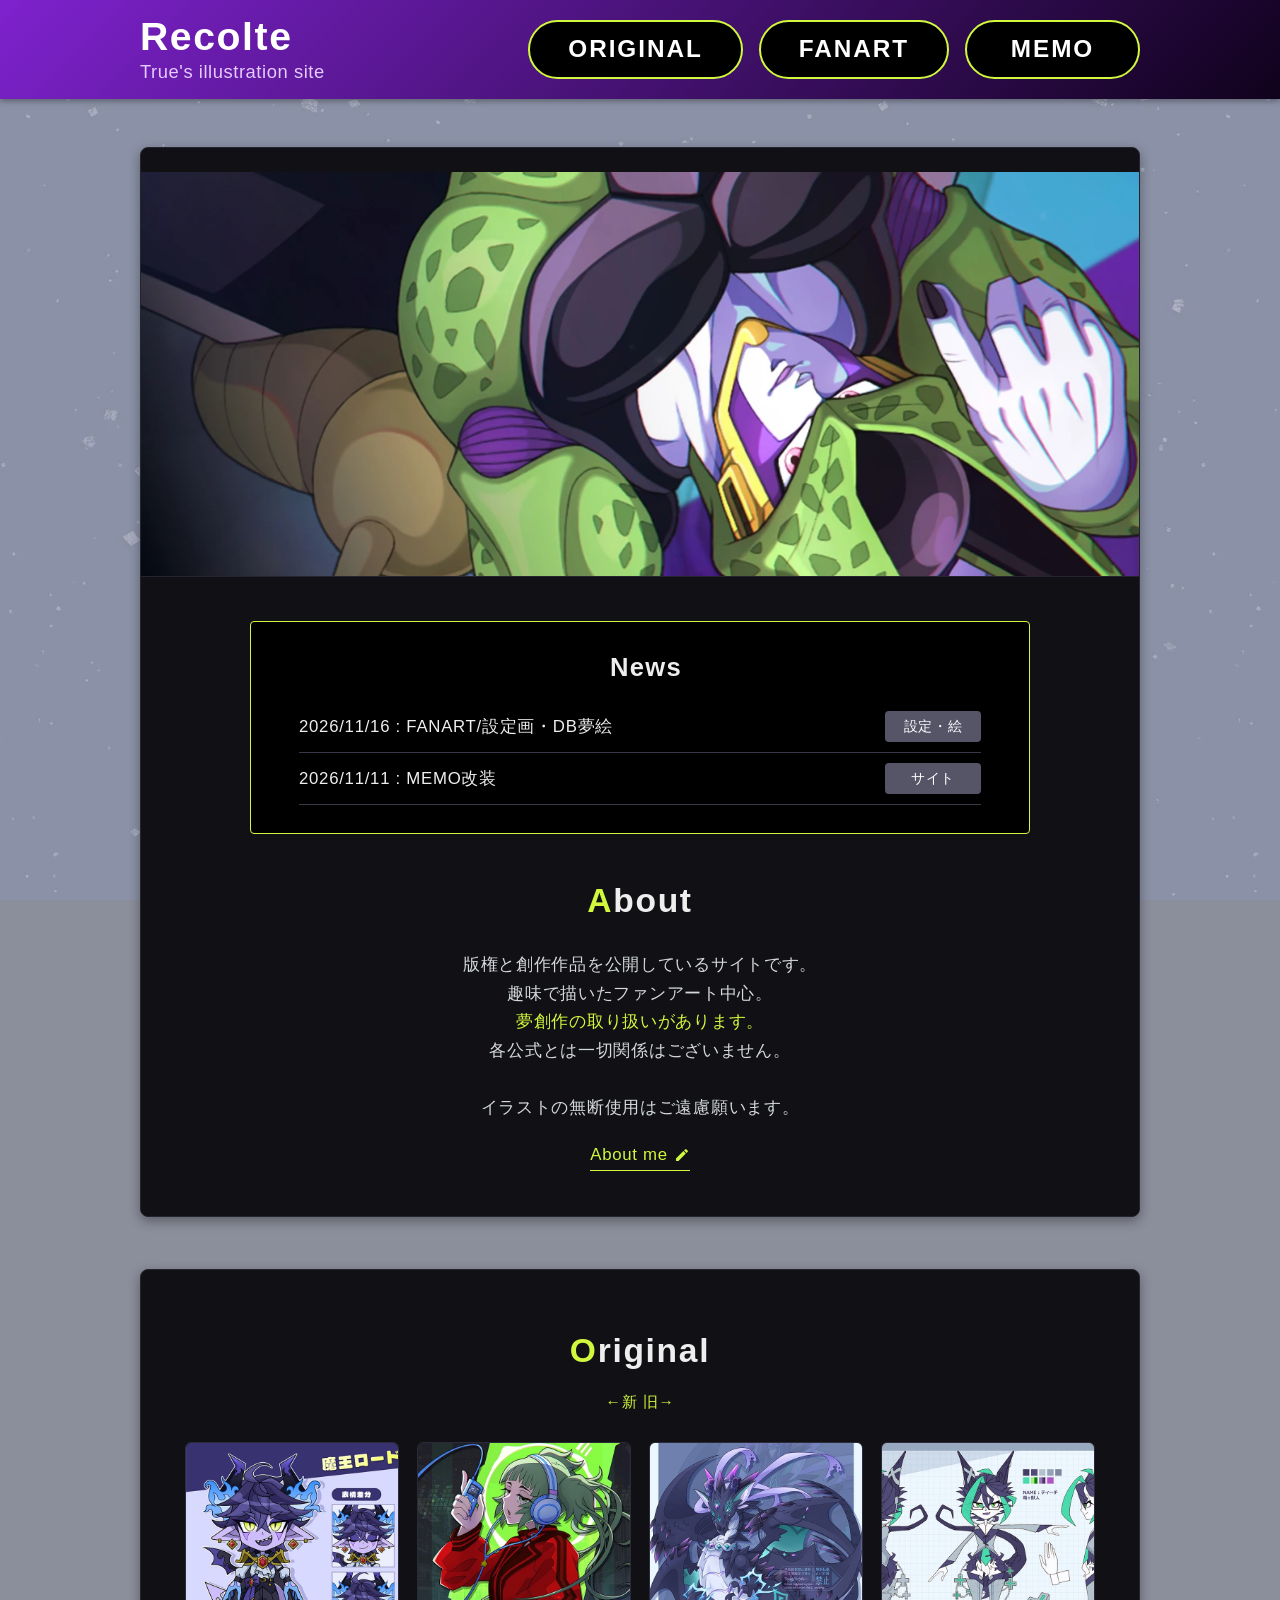
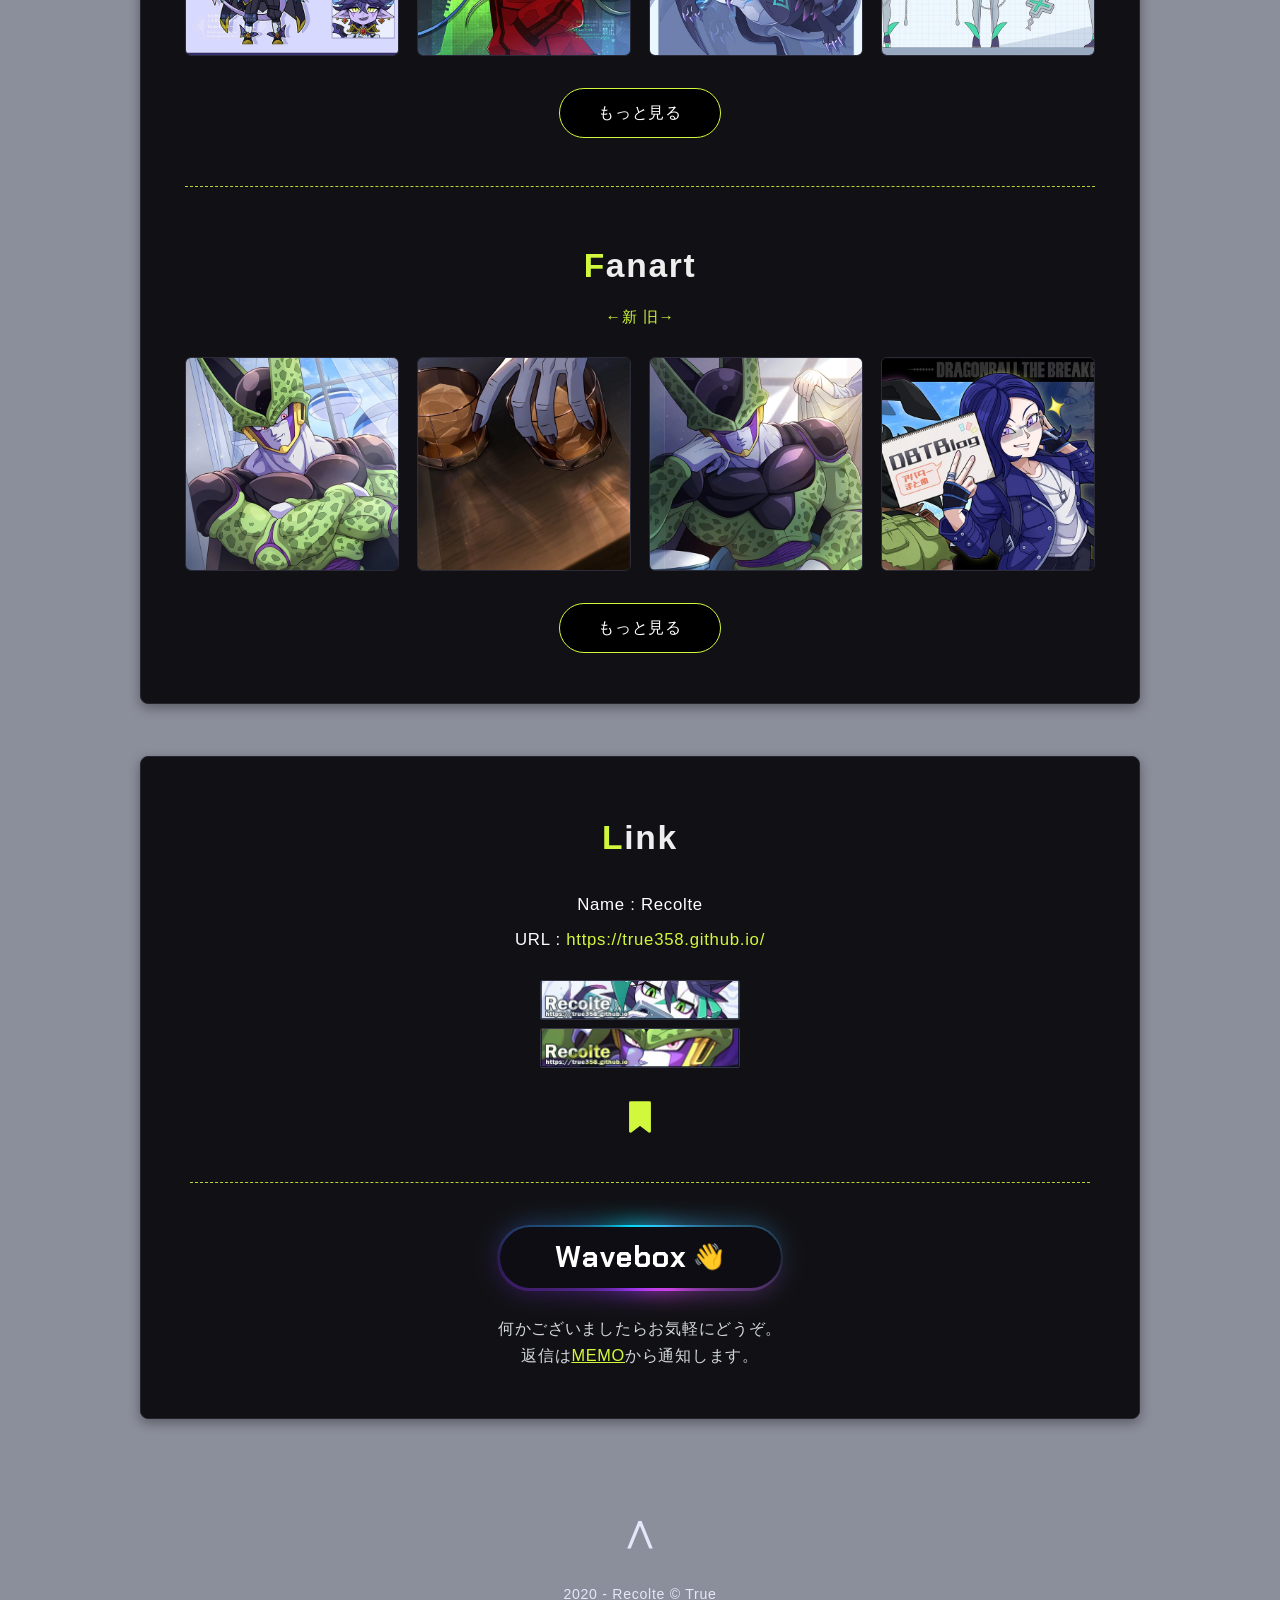
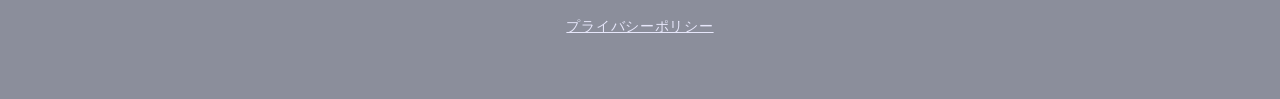
==== index.html @ 003b3b34 "いいね、Waveboxの変更" ====
<!DOCTYPE html>
<html lang="ja">
<head>
  <meta charset="UTF-8">
  <meta name="viewport" content="width=device-width, initial-scale=1.0">
  <title>Recolte - True's illustration site</title>

  <!-- 検索避け・クローラー完全遮断タグ -->
  <meta name="robots" content="noindex, nofollow, noarchive">
  <meta name="googlebot" content="noindex, nofollow, noarchive">

  <!-- ファビコン（アイコン）設定 -->
  <link rel="icon" href="images/favicon.png" type="image/png">
  <link rel="apple-touch-icon" href="images/apple-touch-icon.png">

  <!-- Waveboxボタン文字専用フォント（7文字分のみ超軽量読み込み） -->
  <link rel="preconnect" href="https://fonts.googleapis.com">
  <link rel="preconnect" href="https://fonts.gstatic.com" crossorigin>
  <link href="https://fonts.googleapis.com/css2?family=Chakra+Petch:wght@600;700&text=Wavebox&display=swap" rel="stylesheet">

  <!-- タップエフェクト用外部CSS -->
  <link rel="stylesheet" href="css/effect.css">

  <style>
    /* Waveboxボタンの縁の光がなめらかに巡るためのカスタムプロパティ */
    @property --wavebox-angle {
      syntax: "<angle>";
      initial-value: 135deg;
      inherits: false;
    }

    /* --- 基本設定 --- */
    :root {
      --board-width: 1040px;     /* 黒いボードの横幅 */
      --bg-board: #111115;       /* メインの黒いボード背景 */
      --border-color: #24242e;   /* 境界線の色 */
      --accent-green: #d2f83d;   /* 見出し・ボタンのアクセント黄緑 */
      --accent-cyan: #38bdf8;    /* アクセント水色 */
      --text-main: #eeeeee;
      --text-sub: #d4d9dc;       /* 灰色の文字色 */
      --badge-bg: #565568;       /* ギャラリーページの灰色ボタン（--btn-gray）と同色に統一 */
    }

    * {
      box-sizing: border-box;
      margin: 0;
      padding: 0;
    }

    /* なめらかなスクロール挙動 */
    html {
      scroll-behavior: smooth;
    }

    body {
      background-color: #8b8e9b;
      background-image: url('images/bg.webp'); /* 背景画像 */
      background-repeat: repeat;
      background-position: center top;
      background-attachment: fixed;
      color: var(--text-main);
      font-family: "Helvetica Neue", Arial, "Hiragino Kaku Gothic ProN", "BIZ UDPGothic", sans-serif;
      font-size: 18px;
      line-height: 1.85;
      letter-spacing: 0.04em;
    }

    a {
      color: inherit;
      text-decoration: none;
      transition: opacity 0.2s;
    }

    /* --- ヘッダー --- */
    header {
      padding: 0;
      position: sticky;
      top: 0;
      z-index: 100;
      box-shadow: 0 2px 6px rgba(0, 0, 0, 0.35);
    }

    .header-bar {
      background: linear-gradient(135deg, #7e22ce 0%, #10021c 100%);
      width: 100%;
      position: relative;
      z-index: 2;
    }

    .header-inner {
      max-width: var(--board-width);
      margin: 0 auto;
      padding: 16px 20px;
      display: flex;
      justify-content: space-between;
      align-items: center;
    }

    /* タイトルエリア */
    .title-group {
      display: flex;
      flex-direction: column;
      justify-content: center;
    }

    .site-title {
      font-size: 2.45rem;
      font-weight: 700;
      letter-spacing: 0.04em;
      line-height: 1.08;
    }

    .site-title a {
      color: #fff;
    }

    .site-subtitle {
      font-size: 1.15rem;
      color: #e5cbff;
      margin-top: 2px;
      line-height: 1.25;
      letter-spacing: 0.03em;
    }

    /* PCナビゲーション */
    .pc-nav {
      display: flex;
      gap: 16px;
    }

    .nav-btn {
      background: #000;
      color: #fff;
      font-size: 1.52rem;
      font-weight: 700;
      letter-spacing: 0.08em;
      padding: 5px 38px;
      min-width: 175px;
      text-align: center;
      border-radius: 9999px;
      border: 2.5px solid var(--accent-green);
      transition: all 0.25s ease;
      display: inline-block;
    }

    .nav-btn:hover {
      background: var(--accent-green);
      border-color: var(--accent-green);
      color: #fff !important;
      opacity: 1;
    }

    /* スマホ用メニューボタン（三本線のまま） */
    .menu-trigger {
      display: none;
      flex-direction: column;
      gap: 6px;
      background: none;
      border: none;
      cursor: pointer;
      padding: 4px;
    }

    .menu-trigger span {
      display: block;
      width: 28px;
      height: 2.5px;
      background-color: #ff4a5a;
    }

    /* スマホ用展開メニュー（上からぬるっとスライド展開） */
    .mobile-menu {
      position: absolute;
      top: 100%;
      left: 0;
      width: 100%;
      z-index: 1;
      display: grid;
      grid-template-rows: 0fr;
      background: #15151e;
      border-top: 1px solid transparent;
      border-bottom: 1px solid transparent;
      box-shadow: 0 10px 24px rgba(0, 0, 0, 0.45);
      opacity: 0;
      visibility: hidden;
      pointer-events: none;
      transition: grid-template-rows 0.36s cubic-bezier(0.22, 1, 0.36, 1),
                  opacity 0.26s ease,
                  visibility 0.36s ease,
                  border-color 0.26s ease;
    }

    .mobile-menu.active {
      grid-template-rows: 1fr;
      border-top-color: rgba(255, 255, 255, 0.08);
      border-bottom-color: var(--border-color);
      opacity: 1;
      visibility: visible;
      pointer-events: auto;
    }

    .mobile-menu-inner {
      overflow: hidden;
      min-height: 0;
    }

    .mobile-menu-links {
      display: flex;
      flex-direction: column;
      gap: 4px;
      padding: 14px 24px;
      max-height: calc(100vh - 80px);
      overflow-y: auto;
      transform: translateY(-12px);
      transition: transform 0.36s cubic-bezier(0.22, 1, 0.36, 1);
    }

    .mobile-menu.active .mobile-menu-links {
      transform: translateY(0);
    }

    .mobile-menu a {
      font-size: 1.05rem;
      font-weight: 700;
      padding: 12px 0;
      border-bottom: 1px solid #2a2a38;
      color: #ffffff;
      transition: color 0.2s;
    }

    .mobile-menu a:last-child {
      border-bottom: none;
    }

    .mobile-menu a:hover {
      color: var(--accent-green);
    }

    @media (min-width: 601px) {
      .mobile-menu {
        display: none;
      }
    }

    /* --- メインコンテナ --- */
    .main-wrapper {
      max-width: var(--board-width);
      margin: 48px auto 80px;
      padding: 0 20px;
      display: flex;
      flex-direction: column;
      gap: 52px;
    }

    .site-board {
      background: var(--bg-board);
      border: 1px solid var(--border-color);
      border-radius: 8px;
      box-shadow: 0 4px 12px rgba(0, 0, 0, 0.35);
      overflow: hidden;
      padding: 50px 44px;
    }

    /* hero画像の上にスペースを設ける */
    .site-board.hero-board {
      padding: 24px 0 0 0;
    }

    .hero-banner {
      width: 100%;
      background: #1a1a24;
      border-bottom: 1px solid var(--border-color);
    }

    .hero-banner img {
      width: 100%;
      height: auto;
      display: block;
    }

    .hero-board-content {
      padding: 44px 44px 32px;
      display: flex;
      flex-direction: column;
      gap: 36px;
    }

    /* アンカーリンク位置調整 */
    #about,
    #original,
    #fanart,
    #link {
      scroll-margin-top: 110px;
    }

    /* セクション見出し */
    .section-title {
      font-size: 2.1rem;
      font-weight: 700;
      text-align: center;
      margin-bottom: 18px;
      letter-spacing: 0.05em;
    }

    .section-title .accent {
      color: var(--accent-green);
    }

    .section-sub {
      text-align: center;
      font-size: 0.95rem;
      color: var(--accent-green);
      margin-top: -12px;
      margin-bottom: 26px;
      letter-spacing: 0.06em;
    }

    /* News枠 */
    .inner-box {
      max-width: 780px;
      width: 100%;
      margin: 0 auto;
      border: 1px solid var(--accent-green);
      border-radius: 4px;
      padding: 22px 36px 20px 48px;
      background: #000000;
    }

    .news-title {
      font-size: 1.6rem;
      margin-bottom: 10px;
      font-weight: 700;
      text-align: center;
      letter-spacing: 0.05em;
    }

    /* 2件分の高さで固定し、3件目以降をスクロールさせるエリア */
    .news-list {
      max-height: 112px;
      overflow-y: auto;
      padding-right: 12px;
      scrollbar-width: thin;
      scrollbar-color: #38384a transparent;
    }

    .news-list::-webkit-scrollbar {
      width: 5px;
    }
    .news-list::-webkit-scrollbar-track {
      background: transparent;
    }
    .news-list::-webkit-scrollbar-thumb {
      background: #38384a;
      border-radius: 9999px;
    }
    .news-list::-webkit-scrollbar-thumb:hover {
      background: var(--accent-green);
    }

    .news-item {
      display: flex;
      justify-content: space-between;
      align-items: center;
      font-size: 1.05rem;
      padding: 10px 0;
      border-bottom: 1px solid #38384a;
    }

    .news-item:last-child {
      border-bottom: none;
    }

    /* バッジの大きさを統一 */
    .news-badge {
      display: inline-block;
      min-width: 96px;
      font-size: 0.85rem;
      background: var(--badge-bg);
      color: #fff;
      padding: 3px 10px;
      border-radius: 4px;
      white-space: nowrap;
      text-align: center;
      flex-shrink: 0;
    }

    /* About本文 */
    .about-text {
      text-align: center;
      font-size: 1.08rem;
      color: var(--text-sub);
      line-height: 1.65;
    }

    .text-green {
      color: var(--accent-green);
    }

    .about-link {
      display: inline-flex;
      align-items: center;
      justify-content: center;
      margin-top: 18px;
      font-size: 1.05rem;
      color: var(--accent-green);
      border-bottom: 1px solid var(--accent-green);
      transition: opacity 0.2s ease;
    }

    .about-link:hover {
      opacity: 0.8;
    }

    /* About me 横のペンアイコン */
    .about-pen-icon {
      width: 0.95em;
      height: 0.95em;
      margin-left: 6px;
      display: inline-block;
      transition: transform 0.2s ease;
    }

    .about-link:hover .about-pen-icon {
      transform: rotate(-15deg);
    }

    /* --- ギャラリーグリッド ＆ ホバー演出 --- */
    .gallery-grid {
      display: grid;
      grid-template-columns: repeat(4, 1fr);
      gap: 18px;
      margin-bottom: 32px;
    }

    .gallery-item {
      position: relative;
      width: 100%;
      aspect-ratio: 1 / 1;
      border-radius: 6px;
      overflow: hidden;
      border: 1px solid #2a2a38;
      background: #1c1c26;
      display: block;
      cursor: pointer;
      transition: border-color 0.25s ease, box-shadow 0.25s ease, transform 0.25s ease;
    }

    /* ★ホバー時：拡散光を抑えたスッキリ上品な黄緑ネオン発光 */
    .gallery-item:hover {
      border-color: var(--accent-green);
      box-shadow: 0 0 4px rgba(210, 248, 61, 0.55),
                  0 0 10px rgba(210, 248, 61, 0.18);
      transform: translateY(-2px);
    }

    /* ピュア描画 */
    .gallery-item img {
      width: 100%;
      height: 100%;
      object-fit: cover;
      display: block;
    }

    .gallery-caption {
      position: absolute;
      top: 0;
      left: 0;
      width: 100%;
      height: 100%;
      background: rgba(0, 0, 0, 0.68);
      color: #ffffff;
      display: flex;
      align-items: center;
      justify-content: center;
      text-align: center;
      padding: 12px;
      font-size: 0.95rem;
      font-weight: 700;
      line-height: 1.45;
      letter-spacing: 0.03em;
      opacity: 0;
      transition: opacity 0.25s ease;
      word-break: break-word;
    }

    .gallery-item:hover .gallery-caption {
      opacity: 1;
    }

    .btn-more-wrapper {
      text-align: center;
    }

    .btn-more {
      display: inline-block;
      font-size: 1rem;
      padding: 9px 38px;
      border-radius: 9999px;
      background: #000;
      color: #fff;
      border: 1px solid var(--accent-green);
      transition: all 0.25s ease;
    }

    .btn-more:hover {
      background: var(--accent-green);
      border-color: var(--accent-green);
      color: #fff !important;
      opacity: 1;
    }

    /* 黄緑色の点線区切り（大） */
    .section-divider {
      border-top: 1.5px dashed var(--accent-green);
      margin: 48px 0;
      opacity: 0.85;
    }

    /* 黄緑色の点線区切り（Thanksと拍手BOXの間） */
    .sub-divider {
      border-top: 1.5px dashed var(--accent-green);
      margin: 36px auto;
      max-width: 900px;
      opacity: 0.85;
    }

    /* Link セクション */
    .link-info {
      text-align: center;
      font-size: 1.05rem;
      color: #ffffff;
      line-height: 2.1;
    }

    .link-url {
      color: var(--accent-green);
      word-break: break-all;
    }

    .link-banners {
      display: flex;
      flex-direction: column;
      align-items: center;
      gap: 8px;
      margin: 22px auto;
    }

    .link-banner-img {
      width: 200px;
      height: 40px;
      object-fit: cover;
      border-radius: 2px;
      display: block;
      border: 1px solid #333344;
      background: #1e1e28;
    }

    /* ブックマークプルダウン全体 */
    .thanks-dropdown {
      margin-top: 18px;
      display: flex;
      flex-direction: column;
      align-items: center;
    }

    /* しおりアイコン単体ボタン（大きめサイズ＆タップ領域54x54） */
    .thanks-toggle-btn {
      display: inline-flex;
      align-items: center;
      justify-content: center;
      width: 54px;
      height: 54px;
      padding: 0;
      border: none;
      background: transparent;
      color: var(--accent-green);
      cursor: pointer;
      transition: filter 0.2s ease;
    }

    .thanks-toggle-btn:hover,
    .thanks-toggle-btn[aria-expanded="true"] {
      filter: drop-shadow(0 0 6px rgba(210, 248, 61, 0.55));
    }

    .thanks-bookmark-icon {
      width: 38px;
      height: 38px;
      display: block;
    }

    /* 常時べた塗り（オンマウス・展開時はサイズそのまま＆ネオン発光） */
    .thanks-bookmark-icon path {
      fill: currentColor;
      stroke: currentColor;
      stroke-width: 1.8;
      stroke-linejoin: round;
      transition: fill 0.25s ease, opacity 0.25s ease;
    }

    /* バナー展開エリア（枠はサイト統一の灰色） */
    .thanks-menu {
      width: 100%;
      max-width: 460px;
      max-height: 0;
      overflow: hidden;
      opacity: 0;
      margin-top: 0;
      background: #181822;
      border: 1px solid transparent;
      border-radius: 6px;
      transition: max-height 0.3s ease, opacity 0.25s ease, margin-top 0.25s ease, border-color 0.25s ease;
    }

    .thanks-menu.open {
      max-height: 800px; /* バナーがもっと増えたら数値を広げればOK */
      opacity: 1;
      margin-top: 10px;
      border-color: var(--badge-bg);
    }

    /* プルダウン内の見出し（★Thanks! / 同盟） */
    .thanks-title {
      padding: 12px 12px 4px;
      font-size: 1rem;
      font-weight: 700;
      color: #ffffff;
      line-height: 1.4;
    }

    /* プルダウン内のセクション区切り線 */
    .thanks-inner-divider {
      border-top: 1px dashed rgba(86, 85, 104, 0.75);
      margin: 4px 20px 0;
    }

    /* バナーを並べるエリア（サイズ違いのバナーが混ざっても綺麗に折り返し） */
    .thanks-banner-list {
      display: flex;
      flex-wrap: wrap;
      justify-content: center;
      align-items: center;
      gap: 8px;
      padding: 8px 12px 16px;
    }

    .thanks-banner-list a {
      display: inline-flex;
      align-items: center;
      justify-content: center;
      line-height: 1;
      transition: transform 0.2s ease, opacity 0.2s ease;
    }

    .thanks-banner-list a:hover {
      transform: translateY(-2px);
      opacity: 0.85;
    }

    .thanks-banner-list img {
      display: block;
      max-width: 100%;
      height: auto;
      border-radius: 2px;
    }

    /* バナーなしのテキストリンクを混ぜたいとき用 */
    .thanks-text-link {
      padding: 6px 12px;
      font-size: 0.9rem;
      color: var(--accent-green);
      border: 1px solid var(--badge-bg);
      border-radius: 4px;
      background: rgba(255, 255, 255, 0.03);
    }

    /* --- Waveboxネオンボタンエリア --- */
    .wavebox-area {
      text-align: center;
      padding-top: 6px;
    }

    .wavebox-btn {
      position: relative;
      display: inline-flex;
      align-items: center;
      justify-content: center;
      min-width: 286px;
      height: 66px;
      padding: 2.5px;
      border-radius: 9999px;
      background: conic-gradient(
        from var(--wavebox-angle),
        #d946ef 0deg,
        #9333ea 65deg,
        #2b1a4d 135deg,
        #00e5ff 205deg,
        #38bdf8 265deg,
        #1e293b 315deg,
        #d946ef 360deg
      );
      cursor: pointer;
      text-decoration: none;
      isolation: isolate;
      transition: transform 0.25s ease;
      animation: waveboxBorderSpin 5.5s linear infinite;
    }

    /* 縁の外側へふわっと広がるネオン発光 */
    .wavebox-btn::before {
      content: "";
      position: absolute;
      inset: -2px;
      border-radius: inherit;
      background: inherit;
      filter: blur(11px);
      opacity: 0.72;
      z-index: -1;
      transition: opacity 0.25s ease, filter 0.25s ease;
    }

    .wavebox-btn:hover {
      transform: translateY(-2px);
      opacity: 1;
    }

    .wavebox-btn:hover::before {
      opacity: 0.98;
      filter: blur(14px);
    }

    /* ボタン内側の黒い面 */
    .wavebox-btn-inner {
      width: 100%;
      height: 100%;
      padding: 0 36px;
      border-radius: 9999px;
      background: #0d0d13;
      display: inline-flex;
      align-items: center;
      justify-content: center;
      gap: 6px;
      transition: background-color 0.25s ease;
    }

    .wavebox-btn:hover .wavebox-btn-inner {
      background: #13131d;
    }

    .wavebox-btn-text {
      font-family: "Chakra Petch", "Helvetica Neue", Arial, sans-serif;
      font-size: 1.85rem;
      font-weight: 700;
      letter-spacing: 0.04em;
      color: #ffffff;
      line-height: 1;
    }

    .wavebox-btn-hand {
      font-size: 1.55rem;
      line-height: 1;
      display: inline-block;
      transform-origin: 70% 75%;
    }

    .wavebox-btn:hover .wavebox-btn-hand {
      animation: waveboxHandWave 0.65s ease-in-out;
    }

    @keyframes waveboxBorderSpin {
      0% {
        --wavebox-angle: 135deg;
      }
      100% {
        --wavebox-angle: 495deg;
      }
    }

    @keyframes waveboxHandWave {
      0%, 100% { transform: rotate(0deg); }
      25% { transform: rotate(16deg); }
      55% { transform: rotate(-10deg); }
      80% { transform: rotate(10deg); }
    }

    .wavebox-desc {
      margin-top: 24px;
      font-size: 1.02rem;
      color: var(--text-sub);
      line-height: 1.65;
    }

    .memo-link {
      color: var(--accent-green);
      text-decoration: underline;
      transition: opacity 0.2s ease;
    }

    .memo-link:hover {
      opacity: 0.8;
    }

    /* フッター */
    footer {
      text-align: center;
      padding: 10px 0 60px;
      font-size: 0.88rem;
      color: #e6e6fa;
    }

    footer a {
      color: #e6e6fa;
    }

    .back-to-top {
      display: inline-block;
      font-size: 3rem;
      line-height: 1;
      color: #e6e6fa;
      margin-bottom: 24px;
      cursor: pointer;
      transition: opacity 0.2s, transform 0.2s;
    }

    .back-to-top:hover {
      opacity: 0.75;
      transform: translateY(-4px);
    }

    /* ライトボックス（画像拡大モーダル枠） */
    .lightbox-modal {
      position: fixed;
      top: 0;
      left: 0;
      width: 100%;
      height: 100%;
      background: rgba(12, 12, 16, 0.94);
      z-index: 1000;
      display: none;
      align-items: center;
      justify-content: center;
      backdrop-filter: blur(5px);
      opacity: 0;
      transition: opacity 0.25s ease;
      touch-action: pan-y;
      user-select: none;
    }

    .lightbox-modal.active {
      display: flex;
      opacity: 1;
    }

    .lightbox-content {
      position: relative;
      max-width: 90vw;
      max-height: 85vh;
      display: flex;
      align-items: center;
      justify-content: center;
      pointer-events: none;
    }

    .lightbox-content img {
      max-width: 90vw;
      max-height: 85vh;
      object-fit: contain;
      border-radius: 4px;
      box-shadow: 0 16px 50px rgba(0, 0, 0, 0.85);
      user-select: none;
      pointer-events: auto;
    }

    .lightbox-close {
      position: absolute;
      top: 24px;
      right: 28px;
      background: none;
      border: none;
      color: #ffffff;
      font-size: 2.6rem;
      line-height: 1;
      cursor: pointer;
      padding: 8px;
      z-index: 1010;
      transition: opacity 0.2s, transform 0.2s;
    }

    .lightbox-close:hover {
      opacity: 0.75;
      transform: scale(1.1);
    }

    .lightbox-nav-btn {
      position: absolute;
      top: 50%;
      transform: translateY(-50%);
      background: none;
      border: none;
      color: rgba(255, 255, 255, 0.8);
      font-size: 3rem;
      line-height: 1;
      cursor: pointer;
      padding: 16px;
      z-index: 1010;
      transition: all 0.2s;
      user-select: none;
    }

    .lightbox-nav-btn:hover {
      color: #9494a6;
      transform: translateY(-50%) scale(1.15);
    }

    .lightbox-prev {
      left: 16px;
    }

    .lightbox-next {
      right: 16px;
    }

    /* スマホ表示 */
    @media (max-width: 600px) {
      body {
        font-size: 16px;
      }
      .header-inner {
        padding: 14px 16px;
      }
      .site-title {
        font-size: 1.85rem;
        line-height: 1.05;
      }
      .site-subtitle {
        font-size: 0.92rem;
        margin-top: 1px;
      }
      .main-wrapper {
        margin: 16px auto 40px;
        gap: 24px;
        padding: 0 10px;
      }

      .site-board {
        padding: 24px 16px 44px 16px;
      }
      .site-board.hero-board {
        padding: 16px 0 0 0;
      }

      .hero-board-content {
        padding: 20px 16px 30px 16px;
        gap: 24px;
      }
      .section-title {
        font-size: 1.6rem;
      }
      .about-text, .link-info, .wavebox-desc {
        font-size: 0.95rem;
        line-height: 1.6;
      }
      .pc-nav {
        display: none;
      }
      .menu-trigger {
        display: flex;
      }
      .gallery-grid {
        grid-template-columns: repeat(2, 1fr);
        gap: 8px;
      }
      .gallery-caption {
        font-size: 0.82rem;
        padding: 8px;
      }
      .inner-box {
        max-width: 100%;
        padding: 16px 12px 14px 16px;
      }

      .news-title {
        font-size: 1.35rem;
        margin-bottom: 6px;
      }

      .news-list {
        max-height: 130px;
        padding-right: 6px;
      }

      .news-item {
        flex-direction: column;
        align-items: center;
        text-align: center;
        gap: 4px;
        padding: 7px 0;
        font-size: 0.92rem;
        line-height: 1.45;
      }

      .news-badge {
        min-width: 88px;
        font-size: 0.85rem;
        padding: 2px 8px;
      }

      .wavebox-btn {
        min-width: 236px;
        height: 56px;
      }

      .wavebox-btn-inner {
        padding: 0 28px;
      }

      .wavebox-btn-text {
        font-size: 1.52rem;
      }

      .wavebox-btn-hand {
        font-size: 1.32rem;
      }

      .wavebox-desc {
        margin-top: 20px;
      }

      .back-to-top {
        font-size: 2.5rem;
        margin-bottom: 20px;
      }

      .sub-divider {
        margin: 28px 0;
      }
      .lightbox-close {
        top: 16px;
        right: 18px;
        font-size: 2.2rem;
      }

      .lightbox-nav-btn {
        display: none !important;
      }
    }
  </style>
</head>
<body>

  <!-- ヘッダー -->
  <header id="siteHeader">
    <div class="header-bar">
      <div class="header-inner">
        <div class="title-group">
          <div class="site-title"><a href="#">Recolte</a></div>
          <div class="site-subtitle">True's illustration site</div>
        </div>
        
        <!-- PCナビ -->
        <nav class="pc-nav">
          <a href="#original" class="nav-btn">ORIGINAL</a>
          <a href="#fanart" class="nav-btn">FANART</a>
          <a href="memo.html" class="nav-btn">MEMO</a>
        </nav>

        <!-- スマホ用メニューボタン -->
        <button class="menu-trigger" id="menuToggle" aria-label="Menu" aria-expanded="false" aria-controls="mobileMenu">
          <span></span>
          <span></span>
          <span></span>
        </button>
      </div>
    </div>

    <!-- スマホ用展開メニュー -->
    <nav class="mobile-menu" id="mobileMenu" aria-hidden="true">
      <div class="mobile-menu-inner">
        <div class="mobile-menu-links">
          <a href="#about">ABOUT</a>
          <a href="#original">ORIGINAL</a>
          <a href="#fanart">FANART</a>
          <a href="memo.html">MEMO</a>
          <a href="#link">LINK</a>
        </div>
      </div>
    </nav>
  </header>

  <!-- メインコンテンツ -->
  <div class="main-wrapper">

    <!-- 【第1ボード】：メインビジュアル ＋ News ＋ About -->
    <article class="site-board hero-board">
      <div class="hero-banner">
        <img src="images/hero.webp" alt="Recolte Main Visual" onerror="this.src='https://placehold.co/1200x500/181820/a3e635?text=Put+hero.webp+in+images+folder'">
      </div>

      <div class="hero-board-content">
        <!-- News枠 -->
        <section class="inner-box">
          <div class="news-title">News</div>
          <div class="news-list">
            <!-- 1. 最新告知：設定画・DB夢絵追加 -->
            <div class="news-item">
              <span>2026/11/16 : FANART/設定画・DB夢絵</span>
              <span class="news-badge">設定・絵</span>
            </div>
            <!-- 2. 過去履歴1 -->
            <div class="news-item">
              <span>2026/11/11 : MEMO改装</span>
              <span class="news-badge">サイト</span>
            </div>
            <!-- 3. 過去履歴2 -->
            <div class="news-item">
              <span>2026/11/08 : お引越し&amp;リニューアル</span>
              <span class="news-badge">サイト</span>
            </div>
            <!-- 4. 過去履歴3 -->
            <div class="news-item">
              <span>2026/09/10 : FANART/設定画・DB夢絵</span>
              <span class="news-badge">設定・絵</span>
            </div>
            <!-- 5. 過去履歴4 -->
            <div class="news-item">
              <span>2026/08/26 : FANART/ドラゴンボール</span>
              <span class="news-badge">イラスト</span>
            </div>
          </div>
        </section>

        <!-- About -->
        <section id="about" style="padding-bottom: 12px;">
          <h2 class="section-title"><span class="accent">A</span>bout</h2>
          <p class="about-text">
            版権と創作作品を公開しているサイトです。<br>
            趣味で描いたファンアート中心。<br>
            <span class="text-green">夢創作の取り扱いがあります。</span><br>
            各公式とは一切関係はございません。<br><br>
            イラストの無断使用はご遠慮願います。
          </p>
          <div style="text-align: center;">
            <a href="about.html" class="about-link">About me <svg class="about-pen-icon" viewBox="0 0 24 24" fill="currentColor"><path d="M3 17.25V21h3.75L17.81 9.94l-3.75-3.75L3 17.25zM20.71 7.04c.39-.39.39-1.02 0-1.41l-2.34-2.34a.9959.9959 0 0 0-1.41 0l-1.83 1.83 3.75 3.75 1.83-1.83z"/></svg></a>
          </div>
        </section>
      </div>
    </article>

    <!-- 【第2ボード】：Original ＋ Fanart -->
    <article class="site-board">
      <!-- Original -->
      <section id="original">
        <h2 class="section-title"><span class="accent">O</span>riginal</h2>
        <div class="section-sub">←新 旧→</div>
        <div class="gallery-grid">
          
          <div class="gallery-item" data-group="original" data-full="images/ori01.webp">
            <img src="images/ori01_thumb.webp" alt="ご依頼/魔王ロード・ゼノン" loading="lazy" decoding="async" onerror="this.src='https://placehold.co/600x600/1c1c26/ffffff?text=Original+01'">
            <div class="gallery-caption">ご依頼/<br>魔王ロード・ゼノン</div>
          </div>

          <div class="gallery-item" data-group="original" data-full="images/ori02.webp">
            <img src="images/ori02_thumb.webp" alt="ご依頼/音階ぽよよ" loading="lazy" decoding="async" onerror="this.src='https://placehold.co/600x600/1c1c26/ffffff?text=Original+02'">
            <div class="gallery-caption">ご依頼/<br>音階ぽよよ</div>
          </div>

          <div class="gallery-item" data-group="original" data-full="images/ori03.webp">
            <img src="images/ori03_thumb.webp" alt="ご依頼/もくずドラゴン(覚醒)" loading="lazy" decoding="async" onerror="this.src='https://placehold.co/600x600/1c1c26/ffffff?text=Original+03'">
            <div class="gallery-caption">ご依頼/<br>もくずドラゴン(覚醒)</div>
          </div>

          <div class="gallery-item" data-group="original" data-full="images/ori04.webp">
            <img src="images/ori04_thumb.webp" alt="キャラデザ/ティーチ" loading="lazy" decoding="async" onerror="this.src='https://placehold.co/600x600/1c1c26/ffffff?text=Original+04'">
            <div class="gallery-caption">キャラデザ/<br>ティーチ</div>
          </div>

        </div>
        <div class="btn-more-wrapper">
          <a href="original.html" class="btn-more">もっと見る</a>
        </div>
      </section>

      <div class="section-divider"></div>

      <!-- Fanart -->
      <section id="fanart">
        <h2 class="section-title"><span class="accent">F</span>anart</h2>
        <div class="section-sub">←新 旧→</div>
        <div class="gallery-grid">

          <div class="gallery-item" data-group="fanart" data-full="images/fan01.webp">
            <img src="images/fan01_thumb.webp" alt="DB夢/だから噂は収まらない" loading="lazy" decoding="async" onerror="this.src='https://placehold.co/600x600/1c1c26/ffffff?text=Fanart+01'">
            <div class="gallery-caption">DB夢/だから噂は<br>収まらない</div>
          </div>

          <div class="gallery-item" data-group="fanart" data-full="images/fan02.webp">
            <img src="images/fan02_thumb.webp" alt="DB夢/お酒を言い訳にできない" loading="lazy" decoding="async" onerror="this.src='https://placehold.co/600x600/1c1c26/ffffff?text=Fanart+02'">
            <div class="gallery-caption">DB夢/お酒を言い訳に<br>できない</div>
          </div>

          <div class="gallery-item" data-group="fanart" data-full="images/fan03.webp">
            <img src="images/fan03_thumb.webp" alt="DB夢/果てなき刻(とき)のその先で" loading="lazy" decoding="async" onerror="this.src='https://placehold.co/600x600/1c1c26/ffffff?text=Fanart+03'">
            <div class="gallery-caption">DB夢/果てなき刻(とき)の<br>その先で</div>
          </div>

          <div class="gallery-item" data-group="fanart" data-full="images/fan04.webp">
            <img src="images/fan04_thumb.webp" alt="ドラゴンボール/DBTBlog" loading="lazy" decoding="async" onerror="this.src='https://placehold.co/600x600/1c1c26/ffffff?text=Fanart+04'">
            <div class="gallery-caption">ドラゴンボール/<br>DBTBlog</div>
          </div>

        </div>
        <div class="btn-more-wrapper">
          <a href="fanart.html" class="btn-more">もっと見る</a>
        </div>
      </section>
    </article>

    <!-- 【第3ボード】：Link ＋ Wavebox -->
    <article class="site-board">
      <section id="link">
        <h2 class="section-title"><span class="accent">L</span>ink</h2>
        <div class="link-info">
          <span>Name : Recolte</span><br>
          <span>URL : </span><span class="link-url">https://true358.github.io/</span>
          
          <div class="link-banners">
            <img src="images/banner1.webp" alt="Recolte Banner 1" class="link-banner-img" loading="lazy" decoding="async" onerror="this.src='https://placehold.co/200x40/1a1a24/d2f83d?text=Banner+Lie'">
            <img src="images/banner2.webp" alt="Recolte Banner 2" class="link-banner-img" loading="lazy" decoding="async" onerror="this.src='https://placehold.co/200x40/1a1a24/d2f83d?text=Banner+Cell'">
          </div>

          <div class="thanks-dropdown">
            <button type="button" class="thanks-toggle-btn" id="thanksToggle" aria-expanded="false" aria-controls="thanksMenu" aria-label="お世話になっているサイト様を開く">
              <svg class="thanks-bookmark-icon" viewBox="0 0 24 24" aria-hidden="true">
                <path d="M6 3h12v18l-6-4.5L6 21V3z"/>
              </svg>
            </button>

            <div class="thanks-menu" id="thanksMenu">
              <!-- サーチサイト -->
              <div class="thanks-title">★Thanks!</div>
              <div class="thanks-banner-list">
                <!-- バナーリンク（200x40 / 88x31 / 正方形などサイズ混在OK） -->
                <!-- ※各サーチ様の規約に合わせて画像パス or 提供URLへ差し替えてください -->
                <a href="https://compslink.jp/" target="_blank" rel="noopener noreferrer">
                  <img src="images/link/compass.webp" alt="コンパスリンク" loading="lazy" decoding="async" onerror="this.src='https://placehold.co/200x40/242432/d2f83d?text=COMPASS+LINK'">
                </a>
                <a href="https://yoakemae.blue/c2/" target="_blank" rel="noopener noreferrer">
                  <img src="images/link/yoakemae.webp" alt="夜明けまえ" loading="lazy" decoding="async" onerror="this.src='https://placehold.co/200x40/242432/d2f83d?text=YOAKEMAE'">
                </a>
                <a href="https://tters.jp/v1/s" target="_blank" rel="noopener noreferrer">
                  <img src="images/link/sousaku.webp" alt="創作サーチ" loading="lazy" decoding="async" onerror="this.src='https://placehold.co/200x40/242432/d2f83d?text=SOUSAKU+SEARCH'">
                </a>
                <a href="https://s.10prs.com/" target="_blank" rel="noopener noreferrer">
                  <img src="images/link/hakosachi.webp" alt="ハコサチ" loading="lazy" decoding="async" onerror="this.src='https://placehold.co/200x40/242432/d2f83d?text=HAKOSACHI'">
                </a>
              </div>

              <!-- 同盟 -->
              <div class="thanks-inner-divider"></div>
              <div class="thanks-title">同盟</div>
              <div class="thanks-banner-list">
                <!-- ★同盟バナー：リンク先URLと画像パス（images/link/〜）を差し替えてお使いください -->
                <a href="https://flanetcomics.net/union/site_enjoy/" target="_blank" rel="noopener noreferrer">
                  <img src="images/link/domei01.gif" alt="同盟01" loading="lazy" decoding="async" onerror="this.src='https://placehold.co/88x31/242432/d2f83d?text=Domei+01'">
                </a>
                <a href="https://gedounohakarai.lsv.jp/doumei/sitecustom-omoroi" target="_blank" rel="noopener noreferrer">
                  <img src="images/link/domei02.webp" alt="同盟02" loading="lazy" decoding="async" onerror="this.src='https://placehold.co/88x31/242432/d2f83d?text=Domei+02'">
                </a>
                <a href="https://flanetcomics.net/union/jingai/" target="_blank" rel="noopener noreferrer">
                  <img src="images/link/domei03.gif" alt="同盟03" loading="lazy" decoding="async" onerror="this.src='https://placehold.co/88x31/242432/d2f83d?text=Domei+03'">
                </a>
                <a href="https://3-u.net/union/gradation/" target="_blank" rel="noopener noreferrer">
                  <img src="images/link/domei04.webp" alt="同盟04" loading="lazy" decoding="async" onerror="this.src='https://placehold.co/88x31/242432/d2f83d?text=Domei+04'">
                </a>
                <a href="https://litlveligr.lsv.jp/doumei/ikuge-doumei/index.html" target="_blank" rel="noopener noreferrer">
                  <img src="images/link/domei05.gif" alt="同盟05" loading="lazy" decoding="async" onerror="this.src='https://placehold.co/88x31/242432/d2f83d?text=Domei+05'">
                </a>
              </div>
            </div>
          </div>

          <div class="sub-divider"></div>

          <div class="wavebox-area">
            <a href="https://wavebox.me/wave/74tt03km0qr47hlc/" target="_blank" rel="noopener noreferrer" class="wavebox-btn" aria-label="Wavebox 拍手/絵文字BOX">
              <span class="wavebox-btn-inner">
                <span class="wavebox-btn-text">Wavebox</span>
                <span class="wavebox-btn-hand" aria-hidden="true">👋</span>
              </span>
            </a>
            <p class="wavebox-desc">
              何かございましたらお気軽にどうぞ。<br>
              返信は<a href="memo.html?tag=お返事" class="memo-link">MEMO</a>から通知します。
            </p>
          </div>
        </div>
      </section>
    </article>

  </div>

  <!-- フッター -->
  <footer>
    <div class="back-to-top" onclick="window.scrollTo({top: 0, behavior: 'smooth'});">∧</div>
    <div>2020 - Recolte  &copy; True</div>
    <div style="margin-top: 6px;"><a href="privacy.html" style="text-decoration: underline;">プライバシーポリシー</a></div>
  </footer>

  <!-- ライトボックス（画像拡大モーダル枠） -->
  <div class="lightbox-modal" id="lightboxModal">
    <button class="lightbox-close" id="lightboxClose" aria-label="閉じる">✕</button>
    <button class="lightbox-nav-btn lightbox-prev" id="lightboxPrev" aria-label="前へ">〈</button>
    <button class="lightbox-nav-btn lightbox-next" id="lightboxNext" aria-label="次へ">〉</button>
    <div class="lightbox-content" id="lightboxContent">
      <img src="" alt="" id="lightboxImg">
    </div>
  </div>

  <!-- スクリプト -->
  <script>
    const siteHeader = document.getElementById('siteHeader');
    const toggleBtn = document.getElementById('menuToggle');
    const mobileMenu = document.getElementById('mobileMenu');

    function closeMobileMenu() {
      mobileMenu.classList.remove('active');
      toggleBtn.setAttribute('aria-expanded', 'false');
      mobileMenu.setAttribute('aria-hidden', 'true');
    }

    toggleBtn.addEventListener('click', (e) => {
      e.stopPropagation();
      const isOpen = mobileMenu.classList.toggle('active');
      toggleBtn.setAttribute('aria-expanded', String(isOpen));
      mobileMenu.setAttribute('aria-hidden', String(!isOpen));
    });

    mobileMenu.querySelectorAll('a').forEach(link => {
      link.addEventListener('click', () => {
        closeMobileMenu();
      });
    });

    // ヘッダーの外側をタップしたらメニューを閉じる
    document.addEventListener('click', (e) => {
      if (mobileMenu.classList.contains('active') && !siteHeader.contains(e.target)) {
        closeMobileMenu();
      }
    });

    // Thanks! ブックマークプルダウン開閉
    const thanksToggle = document.getElementById('thanksToggle');
    const thanksMenu = document.getElementById('thanksMenu');

    if (thanksToggle && thanksMenu) {
      thanksToggle.addEventListener('click', () => {
        const isOpen = thanksMenu.classList.toggle('open');
        thanksToggle.setAttribute('aria-expanded', isOpen);
      });
    }

    const lightboxModal = document.getElementById('lightboxModal');
    const lightboxImg = document.getElementById('lightboxImg');
    const lightboxClose = document.getElementById('lightboxClose');
    const lightboxPrev = document.getElementById('lightboxPrev');
    const lightboxNext = document.getElementById('lightboxNext');

    let currentImages = [];
    let currentIndex = 0;

    document.querySelectorAll('.gallery-grid').forEach(grid => {
      const items = Array.from(grid.querySelectorAll('.gallery-item'));
      
      items.forEach((item, index) => {
        item.addEventListener('click', () => {
          currentImages = items.map(el => el.dataset.full || el.querySelector('img').src);
          currentIndex = index;
          openLightbox();
        });
      });
    });

    function openLightbox() {
      lightboxImg.src = currentImages[currentIndex];
      lightboxModal.classList.add('active');
      document.body.style.overflow = 'hidden';
    }

    function closeLightbox() {
      lightboxModal.classList.remove('active');
      document.body.style.overflow = '';
    }

    function showPrev() {
      currentIndex = (currentIndex - 1 + currentImages.length) % currentImages.length;
      lightboxImg.src = currentImages[currentIndex];
    }

    function showNext() {
      currentIndex = (currentIndex + 1) % currentImages.length;
      lightboxImg.src = currentImages[currentIndex];
    }

    lightboxClose.addEventListener('click', (e) => {
      e.stopPropagation();
      closeLightbox();
    });

    lightboxPrev.addEventListener('click', (e) => { e.stopPropagation(); showPrev(); });
    lightboxNext.addEventListener('click', (e) => { e.stopPropagation(); showNext(); });

    document.addEventListener('keydown', (e) => {
      if (!lightboxModal.classList.contains('active')) return;
      if (e.key === 'Escape') closeLightbox();
      if (e.key === 'ArrowLeft') showPrev();
      if (e.key === 'ArrowRight') showNext();
    });

    let touchStartX = 0;
    let touchStartY = 0;
    let touchEndX = 0;
    let touchEndY = 0;
    let isSwiped = false;

    lightboxModal.addEventListener('touchstart', (e) => {
      touchStartX = e.changedTouches[0].clientX;
      touchStartY = e.changedTouches[0].clientY;
      isSwiped = false;
    }, { passive: true });

    lightboxModal.addEventListener('touchend', (e) => {
      touchEndX = e.changedTouches[0].clientX;
      touchEndY = e.changedTouches[0].clientY;
      handleSwipe();
    }, { passive: true });

    function handleSwipe() {
      const diffX = touchEndX - touchStartX;
      const diffY = touchEndY - touchStartY;
      
      if (Math.abs(diffX) > Math.abs(diffY) && Math.abs(diffX) > 40) {
        isSwiped = true;
        if (diffX < 0) {
          showNext();
        } else {
          showPrev();
        }
      }
    }

    lightboxModal.addEventListener('click', (e) => {
      if (e.target.closest('#lightboxClose')) return;

      if (window.innerWidth <= 600) {
        if (isSwiped) {
          isSwiped = false;
          return;
        }

        const clickX = e.clientX;
        const screenMiddle = window.innerWidth / 2;

        if (clickX < screenMiddle) {
          showPrev();
        } else {
          showNext();
        }
      } else {
        if (e.target === lightboxModal || e.target.id === 'lightboxContent') {
          closeLightbox();
        }
      }
    });
  </script>

  <!-- タップエフェクト用外部JS -->
  <script src="js/effect.js"></script>
</body>
</html>
---- css/effect.css ----
/* ==========================================
   Recolte: タップエフェクトスタイル (effect.css)
========================================== */
.cyber-ring {
  position: fixed;
  pointer-events: none;
  z-index: 9999;
  width: 22px;
  height: 22px;
  border-radius: 50%;
  border: 2.5px solid #d2f83d;
  box-shadow: 0 0 12px #d2f83d, 0 0 25px #00e5ff, inset 0 0 10px #d2f83d;
  transform: translate(-50%, -50%) scale(0.3);
  animation: cyberRingExpand 0.48s cubic-bezier(0.1, 0.9, 0.2, 1) forwards;
}

.cyber-ring::after {
  content: '';
  position: absolute;
  top: 50%;
  left: 50%;
  width: 100%;
  height: 100%;
  background: radial-gradient(circle, #ffffff 30%, #d2f83d 70%, transparent 100%);
  border-radius: 50%;
  transform: translate(-50%, -50%) scale(1.4);
  animation: flashFade 0.22s ease-out forwards;
}

@keyframes cyberRingExpand {
  0% {
    transform: translate(-50%, -50%) scale(0.3);
    opacity: 1;
  }
  100% {
    transform: translate(-50%, -50%) scale(5.8);
    opacity: 0;
  }
}

@keyframes flashFade {
  0% { transform: translate(-50%, -50%) scale(1.6); opacity: 1; }
  100% { transform: translate(-50%, -50%) scale(0); opacity: 0; }
}

.subtle-particle {
  position: fixed;
  pointer-events: none;
  z-index: 9999;
  border-radius: 50%;
  animation: particleFade 0.42s cubic-bezier(0.1, 0.8, 0.3, 1) forwards;
}

@keyframes particleFade {
  0% {
    transform: translate(0, 0) scale(1);
    opacity: 1;
  }
  100% {
    transform: translate(var(--tx), var(--ty)) scale(0.2);
    opacity: 0;
  }
}

/* ==========================================
   カスタムマウスカーソル（蛍光黄緑）
========================================== */
html,
body,
.hero-banner img,
.link-banner-img,
.profile-avatar-wrap img {
  cursor: url('../images/cursor_default.png') 0 0, auto !important;
}

/* 点線の横幅をボード内側にピタッと揃えるための基準設定 */
.site-board {
  container-type: inline-size;
}

/* 中央揃えテキストの当たり判定を「文字の幅ピッタリ」に縮める */
.news-title,
.section-title,
.section-sub,
.about-main-title,
.about-text,
.about-label,
.about-desc,
.policy-main-title,
.policy-label,
.policy-desc,
.thanks-title,
.wavebox-label,
.wavebox-desc,
.novel-intro-text,
.extra-section-title,
.memo-status,
footer div {
  width: fit-content;
  margin-left: auto;
  margin-right: auto;
}

/* 左揃えテキストの当たり判定を「文字の幅ピッタリ」に縮める */
.sub-title,
.memo-date,
.filter-group-label {
  width: fit-content !important;
}

/* ジャンル見出しは文字上だけ反応させ、点線と余白は通常矢印を維持 */
.genre-title {
  position: relative !important;
  width: fit-content !important;
  padding-bottom: 0 !important;
  border-bottom: none !important;
  margin-bottom: 26px !important;
}

.genre-title::after {
  content: '';
  position: absolute;
  left: 0;
  top: 100%;
  width: 100cqw;
  height: 9.5px;
  border-bottom: 1.5px dashed var(--accent-green);
  box-sizing: border-box;
  cursor: url('../images/cursor_default.png') 0 0, auto !important;
}

/* 通常の文章・見出し（余白を巻き込まない要素に限定） */
p,
span,
h1,
h2,
h3,
h4,
h5,
h6,
li,
blockquote,
td,
th,
dt,
dd,
label,
.site-subtitle,
.gallery-page-title,
.genre-title,
.sub-title,
.news-title,
.section-title,
.section-sub,
.about-text,
.about-label,
.about-desc,
.ai-warning-box,
.policy-label,
.link-url,
.thanks-title,
.wavebox-label,
.wavebox-desc,
.novel-intro-text,
.novel-category-tag,
.novel-title,
.novel-pw-note,
.extra-section-title,
.extra-title,
.memo-date,
.filter-group-label,
.memo-status,
footer div {
  cursor: url('../images/cursor_text.png') 8 8, text !important;
}

/* あらゆるテキスト入力フォーム欄 */
input:not([type="button"]):not([type="submit"]):not([type="reset"]):not([type="checkbox"]):not([type="radio"]):not([type="file"]),
textarea,
[contenteditable="true"] {
  cursor: url('../images/cursor_text.png') 8 8, text !important;
}

/* リンク・ボタン・ギャラリー画像・MEMOの画像やタグなどクリックできる要素（最優先） */
a,
a *,
button,
button *,
input[type="button"],
input[type="submit"],
.nav-btn,
.btn-more,
.about-link,
.about-link *,
.memo-link,
.gallery-item,
.gallery-item *,
.wavebox-btn,
.wavebox-btn *,
.back-to-top,
.menu-trigger,
.lightbox-close,
.lightbox-nav-btn,
[role="button"],
[data-tag],
[class*="tag"]:not(.novel-category-tag),
[class*="tag"]:not(.novel-category-tag) *,
.memo-card img,
.memo-body img,
.memo-content img,
article img:not(.hero-banner img):not(.link-banner-img):not(.profile-avatar-wrap img) {
  cursor: url('../images/cursor_pointer.png') 6 0, pointer !important;
}

/* ==========================================
   文字ドラッグ（選択範囲）のカラー変更（水色×白文字）
========================================== */
::selection {
  background: #1c00b8;
  color: #ffffff;
  text-shadow: none;
}

::-moz-selection {
  background: #1c00b8;
  color: #ffffff;
  text-shadow: none;
}
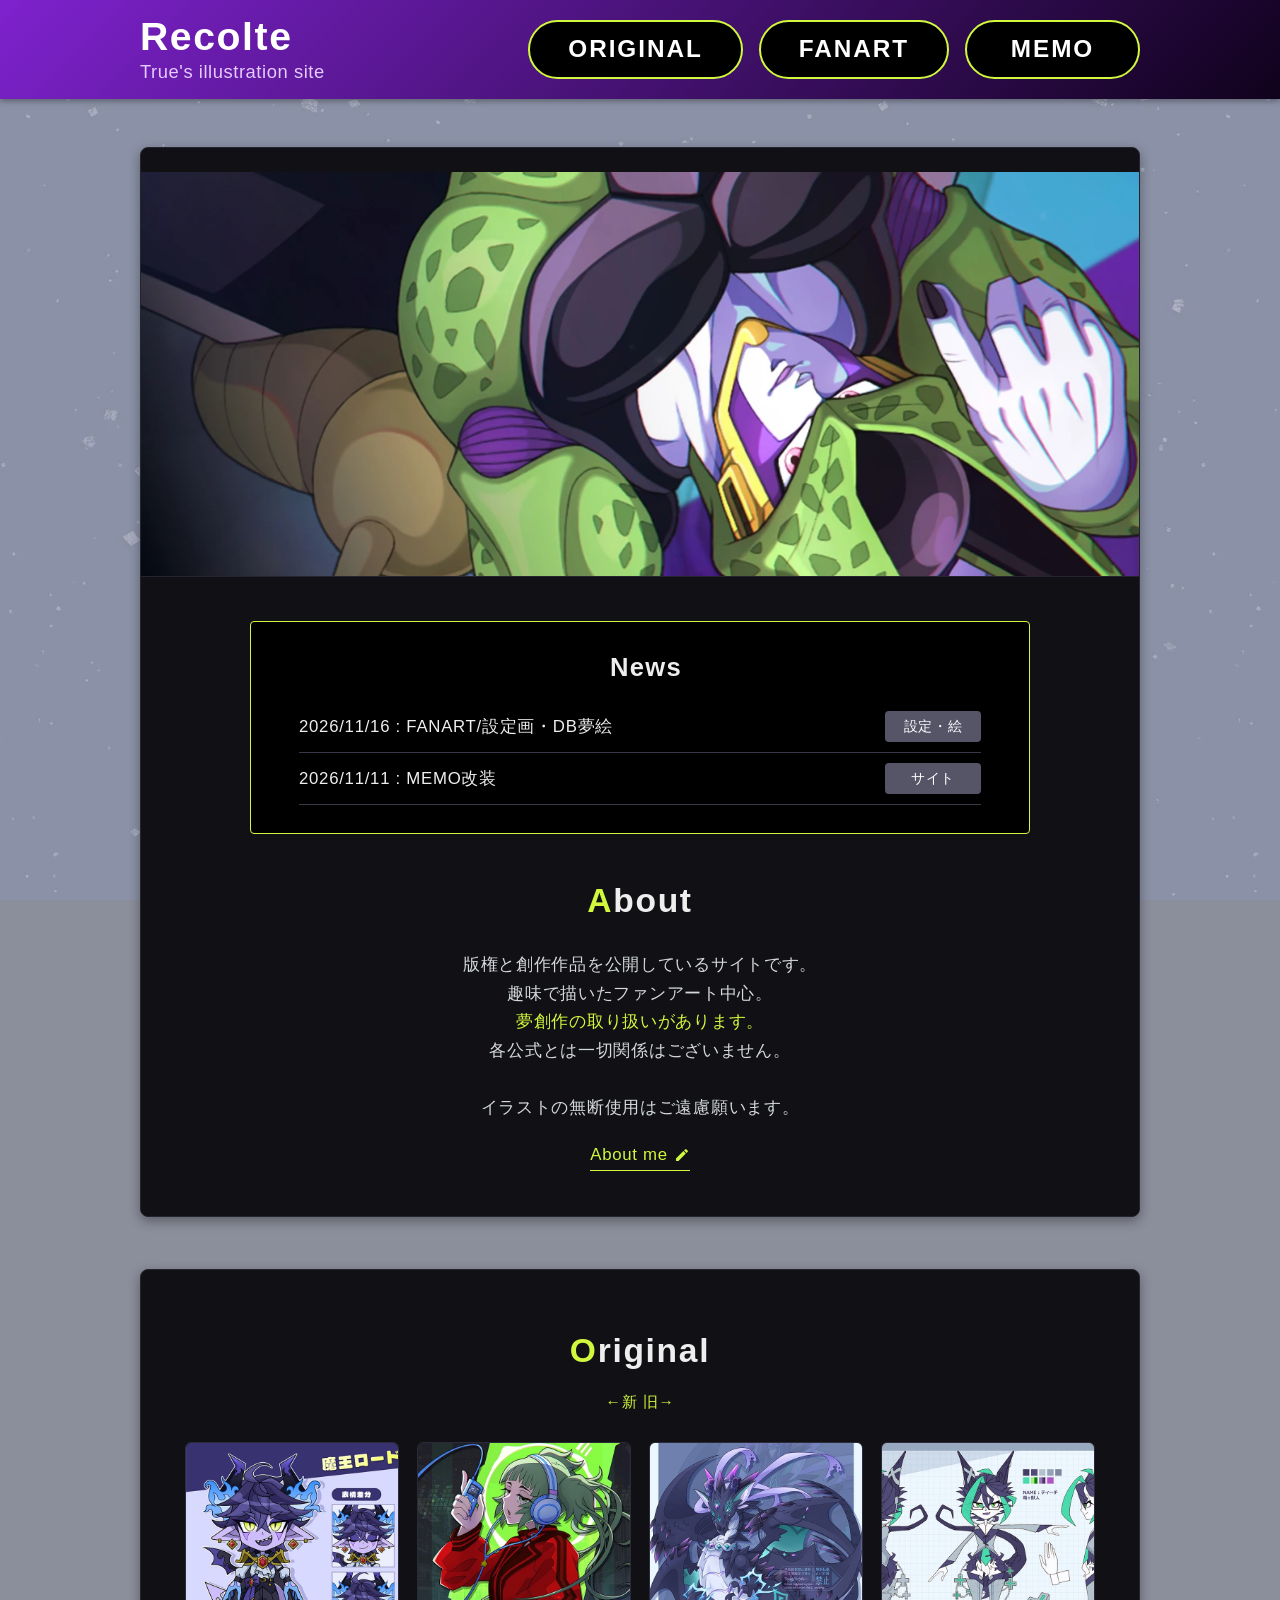
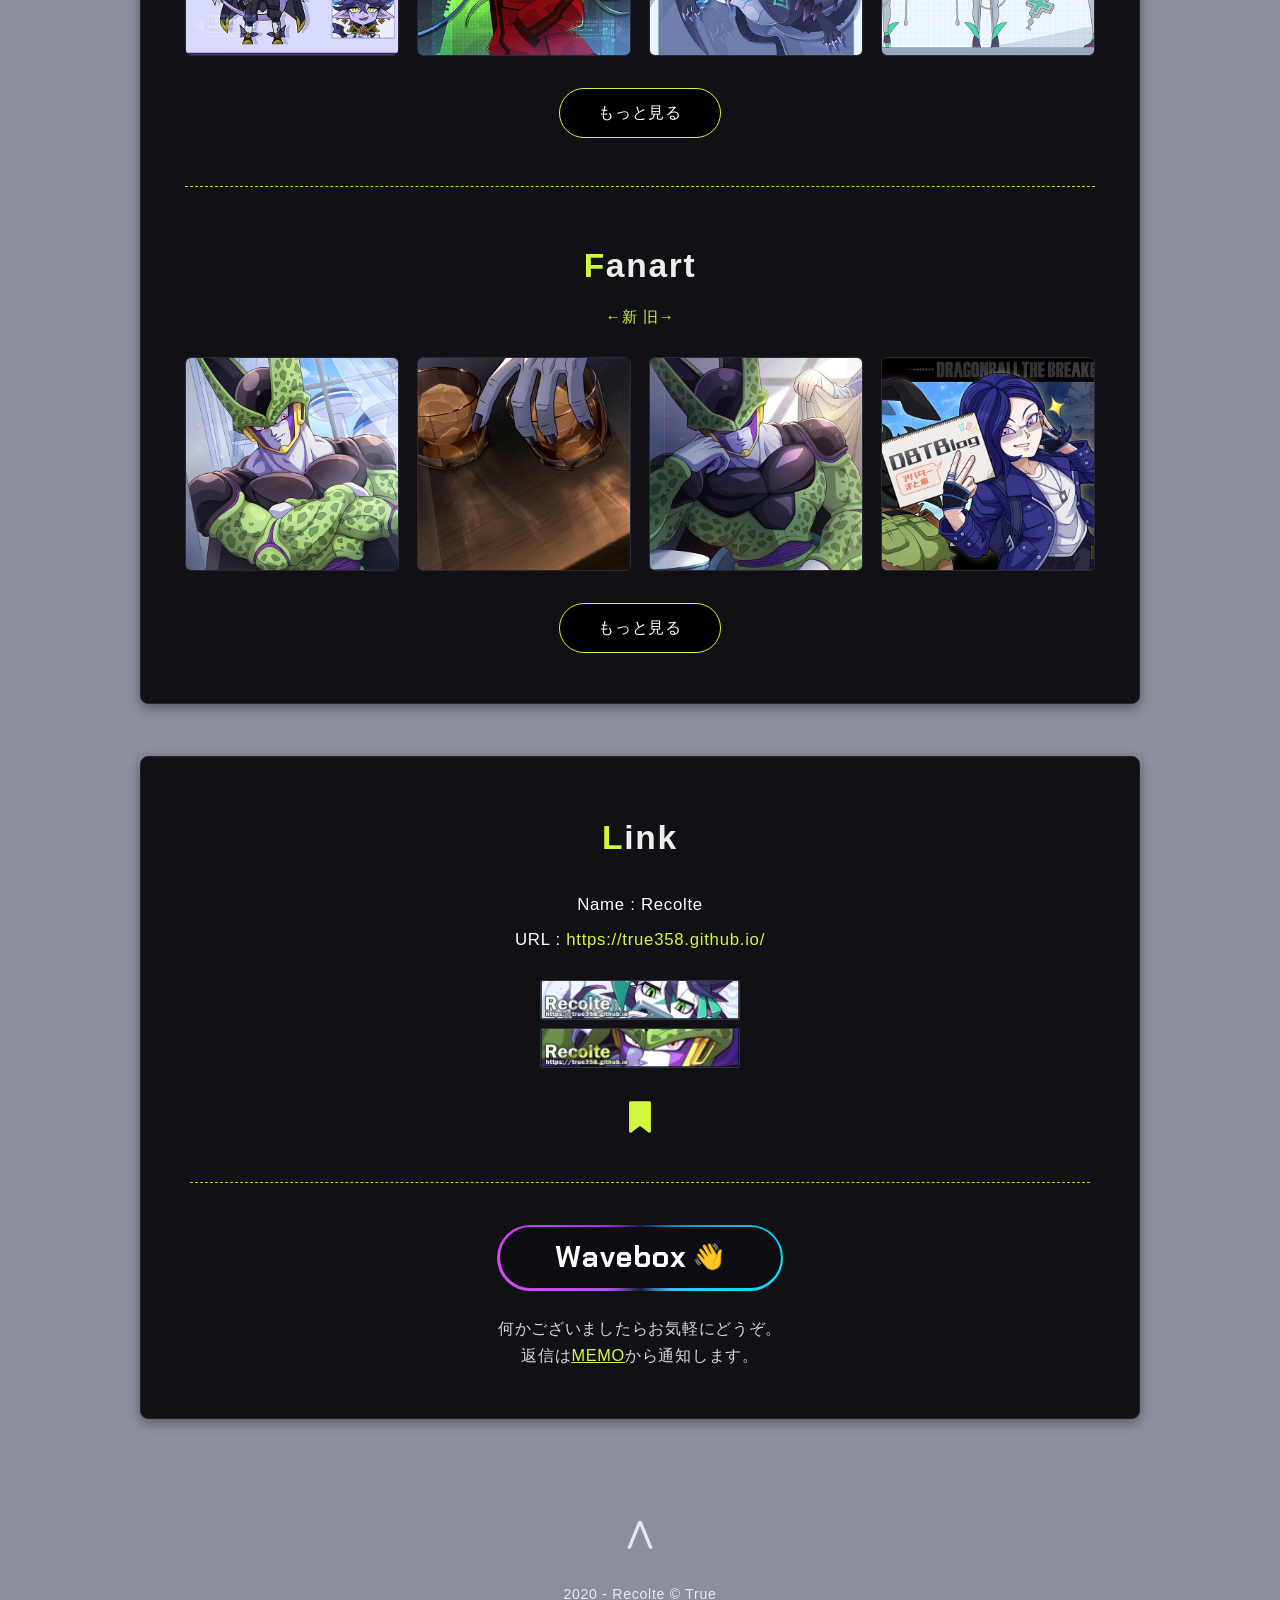
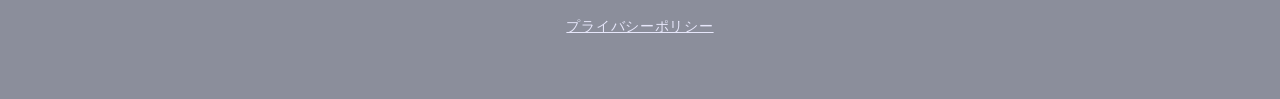
==== commit 48548734: "Waveboxの修正" ====
--- a/index.html
+++ b/index.html
@@ -13,10 +13,10 @@
   <link rel="icon" href="images/favicon.png" type="image/png">
   <link rel="apple-touch-icon" href="images/apple-touch-icon.png">
 
-  <!-- Waveboxボタン文字専用フォント（7文字分のみ超軽量読み込み） -->
+  <!-- Waveboxボタン文字専用フォント -->
   <link rel="preconnect" href="https://fonts.googleapis.com">
   <link rel="preconnect" href="https://fonts.gstatic.com" crossorigin>
-  <link href="https://fonts.googleapis.com/css2?family=Chakra+Petch:wght@600;700&text=Wavebox&display=swap" rel="stylesheet">
+  <link href="https://fonts.googleapis.com/css2?family=Chakra+Petch:wght@700&display=swap" rel="stylesheet">
 
   <!-- タップエフェクト用外部CSS -->
   <link rel="stylesheet" href="css/effect.css">
@@ -25,7 +25,7 @@
     /* Waveboxボタンの縁の光がなめらかに巡るためのカスタムプロパティ */
     @property --wavebox-angle {
       syntax: "<angle>";
-      initial-value: 135deg;
+      initial-value: 270deg;
       inherits: false;
     }
 
@@ -674,13 +674,15 @@
       background: rgba(255, 255, 255, 0.03);
     }
 
-    /* --- Waveboxネオンボタンエリア --- */
+    /* --- Waveboxネオンボタンエリア（iOSでも四角クリップが出ないbox-shadow発光方式） --- */
     .wavebox-area {
       text-align: center;
       padding-top: 6px;
     }
 
     .wavebox-btn {
+      --glow-main: 0.56;
+      --glow-soft: 0.26;
       position: relative;
       display: inline-flex;
       align-items: center;
@@ -692,41 +694,26 @@
       background: conic-gradient(
         from var(--wavebox-angle),
         #d946ef 0deg,
-        #9333ea 65deg,
-        #2b1a4d 135deg,
-        #00e5ff 205deg,
-        #38bdf8 265deg,
-        #1e293b 315deg,
+        #9333ea 45deg,
+        #1f1635 90deg,
+        #0284c7 135deg,
+        #00e5ff 180deg,
+        #38bdf8 225deg,
+        #1a2234 270deg,
+        #a855f7 315deg,
         #d946ef 360deg
       );
       cursor: pointer;
       text-decoration: none;
-      isolation: isolate;
       transition: transform 0.25s ease;
       animation: waveboxBorderSpin 5.5s linear infinite;
     }
 
-    /* 縁の外側へふわっと広がるネオン発光 */
-    .wavebox-btn::before {
-      content: "";
-      position: absolute;
-      inset: -2px;
-      border-radius: inherit;
-      background: inherit;
-      filter: blur(11px);
-      opacity: 0.72;
-      z-index: -1;
-      transition: opacity 0.25s ease, filter 0.25s ease;
-    }
-
     .wavebox-btn:hover {
+      --glow-main: 0.82;
+      --glow-soft: 0.42;
       transform: translateY(-2px);
       opacity: 1;
-    }
-
-    .wavebox-btn:hover::before {
-      opacity: 0.98;
-      filter: blur(14px);
     }
 
     /* ボタン内側の黒い面 */
@@ -767,12 +754,72 @@
       animation: waveboxHandWave 0.65s ease-in-out;
     }
 
+    /* 縁グラデーションと外周ネオン発光を完全同期して1周 */
     @keyframes waveboxBorderSpin {
       0% {
-        --wavebox-angle: 135deg;
+        --wavebox-angle: 270deg;
+        box-shadow:
+          -7px 0 16px rgba(217, 70, 239, var(--glow-main)),
+          -10px 0 26px rgba(147, 51, 234, var(--glow-soft)),
+          7px 0 16px rgba(0, 229, 255, var(--glow-main)),
+          10px 0 26px rgba(56, 189, 248, var(--glow-soft));
+      }
+      12.5% {
+        box-shadow:
+          -5px -3.5px 16px rgba(217, 70, 239, var(--glow-main)),
+          -7px -5px 26px rgba(147, 51, 234, var(--glow-soft)),
+          5px 3.5px 16px rgba(0, 229, 255, var(--glow-main)),
+          7px 5px 26px rgba(56, 189, 248, var(--glow-soft));
+      }
+      25% {
+        box-shadow:
+          0 -5px 16px rgba(217, 70, 239, var(--glow-main)),
+          0 -7px 26px rgba(147, 51, 234, var(--glow-soft)),
+          0 5px 16px rgba(0, 229, 255, var(--glow-main)),
+          0 7px 26px rgba(56, 189, 248, var(--glow-soft));
+      }
+      37.5% {
+        box-shadow:
+          5px -3.5px 16px rgba(217, 70, 239, var(--glow-main)),
+          7px -5px 26px rgba(147, 51, 234, var(--glow-soft)),
+          -5px 3.5px 16px rgba(0, 229, 255, var(--glow-main)),
+          -7px 5px 26px rgba(56, 189, 248, var(--glow-soft));
+      }
+      50% {
+        box-shadow:
+          7px 0 16px rgba(217, 70, 239, var(--glow-main)),
+          10px 0 26px rgba(147, 51, 234, var(--glow-soft)),
+          -7px 0 16px rgba(0, 229, 255, var(--glow-main)),
+          -10px 0 26px rgba(56, 189, 248, var(--glow-soft));
+      }
+      62.5% {
+        box-shadow:
+          5px 3.5px 16px rgba(217, 70, 239, var(--glow-main)),
+          7px 5px 26px rgba(147, 51, 234, var(--glow-soft)),
+          -5px -3.5px 16px rgba(0, 229, 255, var(--glow-main)),
+          -7px -5px 26px rgba(56, 189, 248, var(--glow-soft));
+      }
+      75% {
+        box-shadow:
+          0 5px 16px rgba(217, 70, 239, var(--glow-main)),
+          0 7px 26px rgba(147, 51, 234, var(--glow-soft)),
+          0 -5px 16px rgba(0, 229, 255, var(--glow-main)),
+          0 -7px 26px rgba(56, 189, 248, var(--glow-soft));
+      }
+      87.5% {
+        box-shadow:
+          -5px 3.5px 16px rgba(217, 70, 239, var(--glow-main)),
+          -7px 5px 26px rgba(147, 51, 234, var(--glow-soft)),
+          5px -3.5px 16px rgba(0, 229, 255, var(--glow-main)),
+          7px -5px 26px rgba(56, 189, 248, var(--glow-soft));
       }
       100% {
-        --wavebox-angle: 495deg;
+        --wavebox-angle: 630deg;
+        box-shadow:
+          -7px 0 16px rgba(217, 70, 239, var(--glow-main)),
+          -10px 0 26px rgba(147, 51, 234, var(--glow-soft)),
+          7px 0 16px rgba(0, 229, 255, var(--glow-main)),
+          10px 0 26px rgba(56, 189, 248, var(--glow-soft));
       }
     }
 
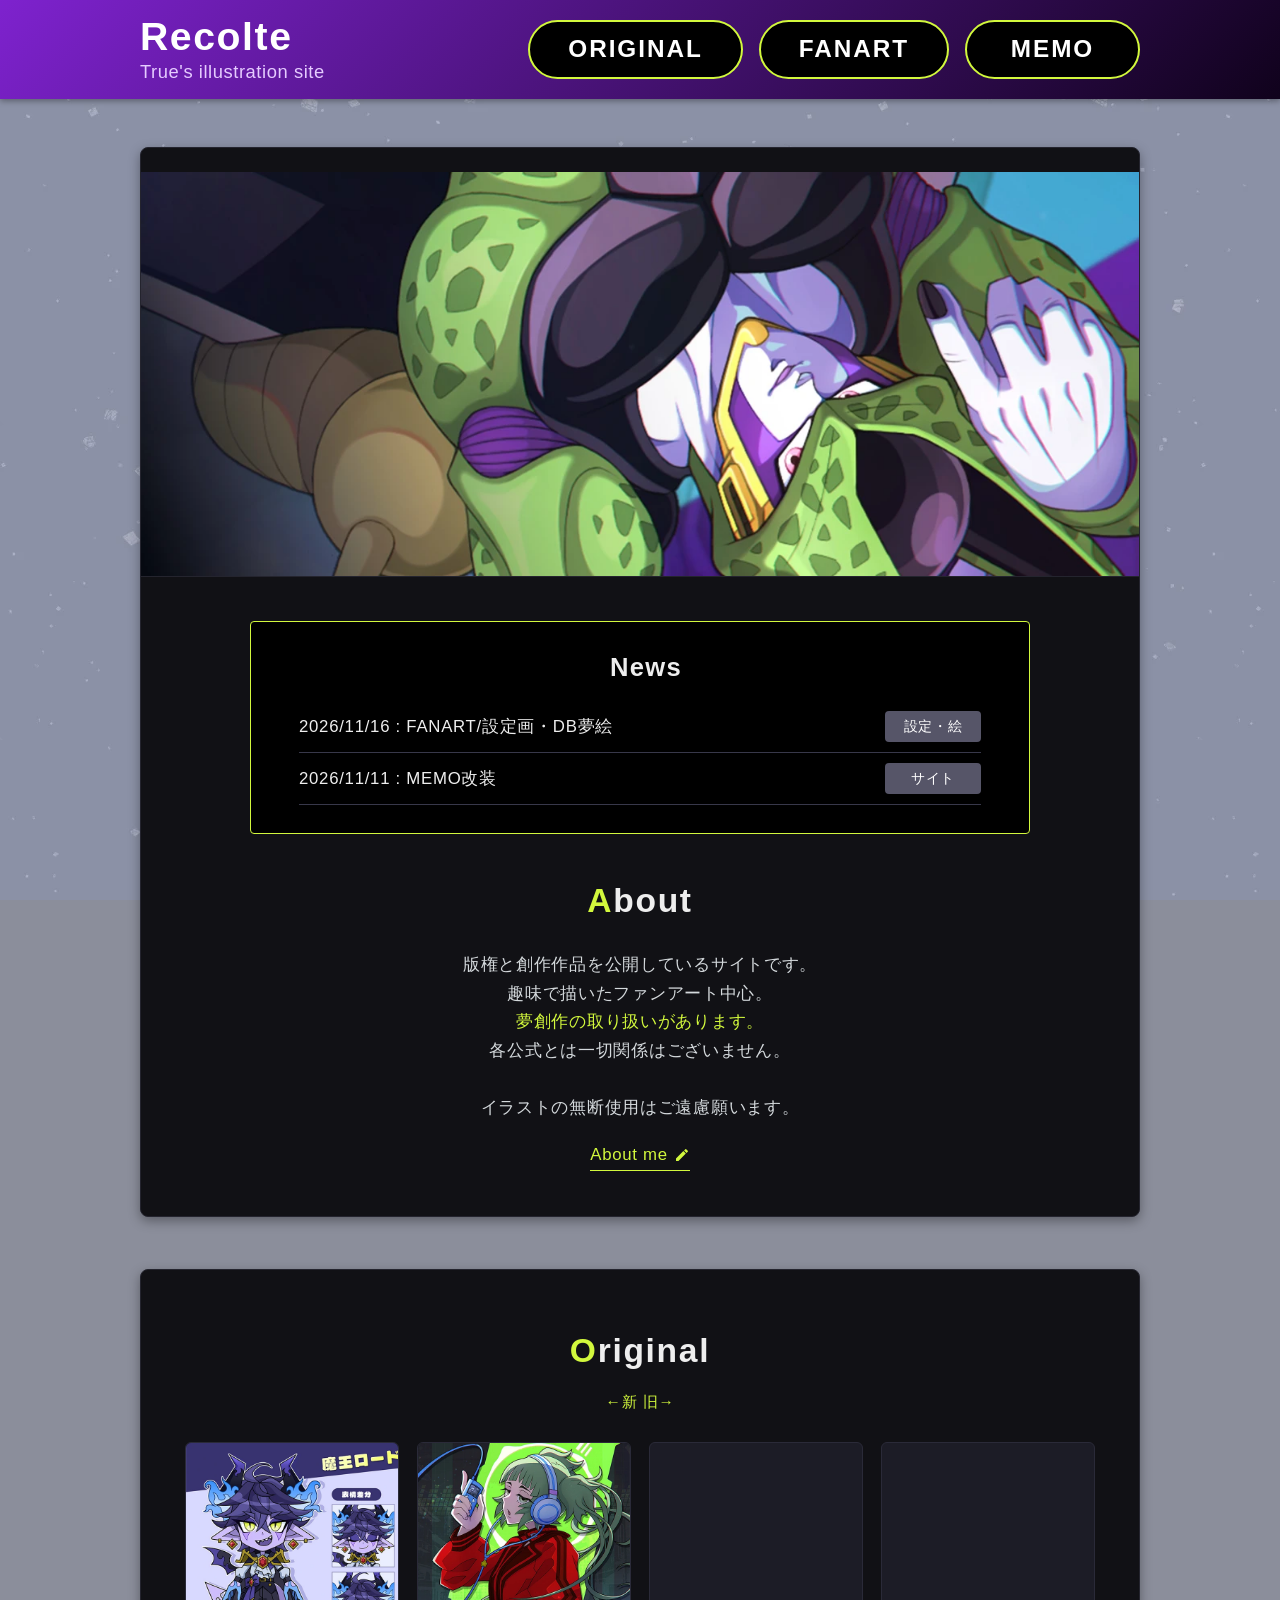
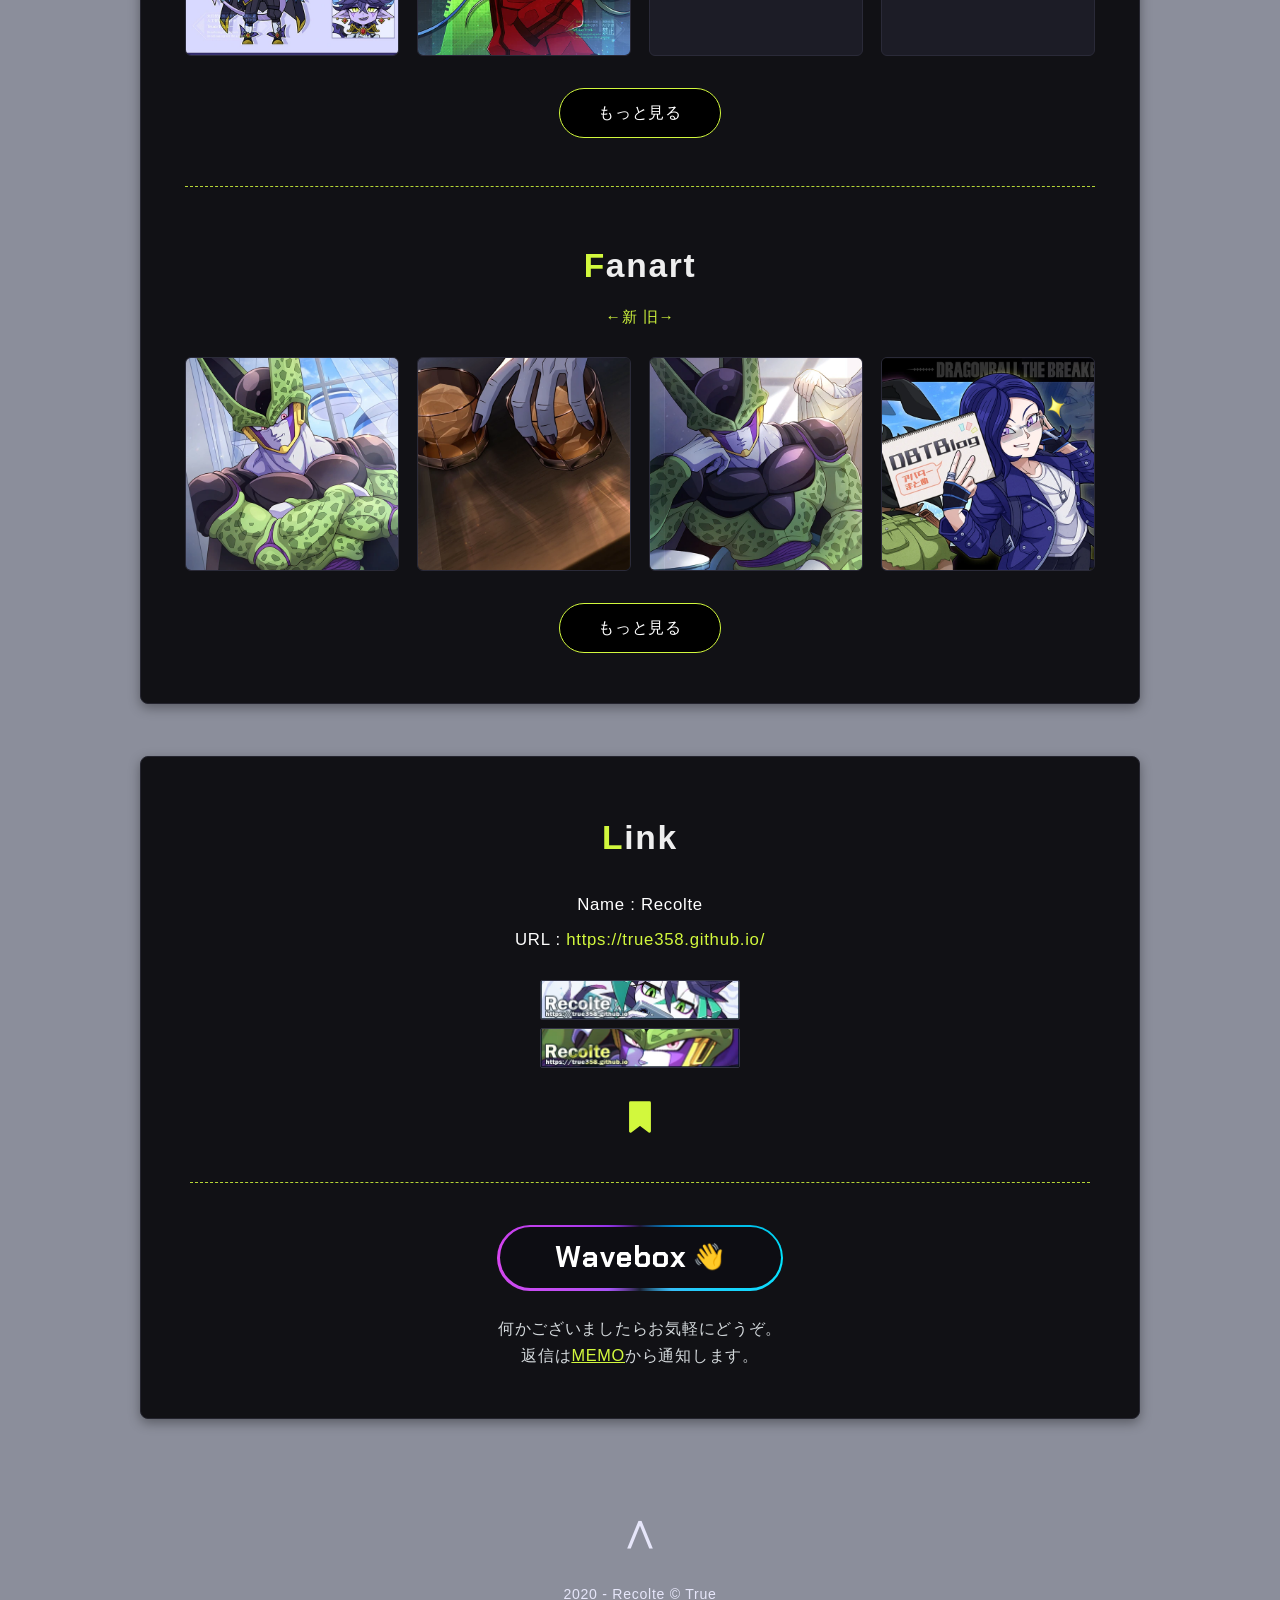
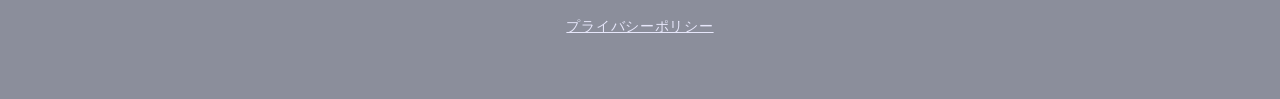
==== commit 2b16ee48: "アニメーションの追加" ====
--- a/index.html
+++ b/index.html
@@ -45,6 +45,13 @@
       box-sizing: border-box;
       margin: 0;
       padding: 0;
+      -webkit-tap-highlight-color: transparent; /* スマホタップ時の灰色四角を非表示 */
+    }
+
+    a:focus:not(:focus-visible),
+    button:focus:not(:focus-visible),
+    .back-to-top:focus:not(:focus-visible) {
+      outline: none;
     }
 
     /* なめらかなスクロール挙動 */
@@ -112,6 +119,8 @@
 
     .site-title a {
       color: #fff;
+      user-select: none;
+      -webkit-user-select: none;
     }
 
     .site-subtitle {
@@ -270,12 +279,60 @@
       width: 100%;
       background: #1a1a24;
       border-bottom: 1px solid var(--border-color);
-    }
-
+      overflow: hidden;
+    }
+
+    /* ★hero画像：読み込み後にふわっとフェードイン＋極小ズームアウト★ */
     .hero-banner img {
       width: 100%;
       height: auto;
       display: block;
+      opacity: 0;
+      transform: scale(1.03);
+      transition: opacity 0.9s cubic-bezier(0.22, 1, 0.36, 1),
+                  transform 1.05s cubic-bezier(0.22, 1, 0.36, 1);
+    }
+
+    .hero-banner img.is-visible {
+      opacity: 1;
+      transform: scale(1);
+    }
+
+    /* ★News・About共通の同時フェードアップ演出★ */
+    .hero-fade-item {
+      opacity: 0;
+      transform: translateY(16px);
+      transition: opacity 0.72s cubic-bezier(0.22, 1, 0.36, 1),
+                  transform 0.72s cubic-bezier(0.22, 1, 0.36, 1);
+      transition-delay: 0.14s;
+    }
+
+    .hero-fade-item.is-visible {
+      opacity: 1;
+      transform: translateY(0);
+    }
+
+    /* ★スクロール連動：Original・Fanart・Linkボードのふわっと表示★ */
+    .scroll-fade {
+      opacity: 0;
+      transform: translateY(24px);
+      transition: opacity 0.78s cubic-bezier(0.22, 1, 0.36, 1),
+                  transform 0.78s cubic-bezier(0.22, 1, 0.36, 1);
+    }
+
+    .scroll-fade.is-visible {
+      opacity: 1;
+      transform: translateY(0);
+    }
+
+    @media (prefers-reduced-motion: reduce) {
+      .hero-banner img,
+      .hero-fade-item,
+      .scroll-fade {
+        opacity: 1;
+        transform: none;
+        transition: none;
+      }
     }
 
     .hero-board-content {
@@ -674,15 +731,15 @@
       background: rgba(255, 255, 255, 0.03);
     }
 
-    /* --- Waveboxネオンボタンエリア（iOSでも四角クリップが出ないbox-shadow発光方式） --- */
+    /* --- Waveboxネオンボタンエリア（狭めのぼかし＋iOS四角クリップ回避） --- */
     .wavebox-area {
       text-align: center;
       padding-top: 6px;
     }
 
     .wavebox-btn {
-      --glow-main: 0.56;
-      --glow-soft: 0.26;
+      --glow-main: 0.58;
+      --glow-soft: 0.28;
       position: relative;
       display: inline-flex;
       align-items: center;
@@ -710,8 +767,8 @@
     }
 
     .wavebox-btn:hover {
-      --glow-main: 0.82;
-      --glow-soft: 0.42;
+      --glow-main: 0.84;
+      --glow-soft: 0.44;
       transform: translateY(-2px);
       opacity: 1;
     }
@@ -754,72 +811,72 @@
       animation: waveboxHandWave 0.65s ease-in-out;
     }
 
-    /* 縁グラデーションと外周ネオン発光を完全同期して1周 */
+    /* 縁グラデーションとタイトな外周ネオン発光を完全同期して1周 */
     @keyframes waveboxBorderSpin {
       0% {
         --wavebox-angle: 270deg;
         box-shadow:
-          -7px 0 16px rgba(217, 70, 239, var(--glow-main)),
-          -10px 0 26px rgba(147, 51, 234, var(--glow-soft)),
-          7px 0 16px rgba(0, 229, 255, var(--glow-main)),
-          10px 0 26px rgba(56, 189, 248, var(--glow-soft));
+          -4px 0 9px rgba(217, 70, 239, var(--glow-main)),
+          -6px 0 15px rgba(147, 51, 234, var(--glow-soft)),
+          4px 0 9px rgba(0, 229, 255, var(--glow-main)),
+          6px 0 15px rgba(56, 189, 248, var(--glow-soft));
       }
       12.5% {
         box-shadow:
-          -5px -3.5px 16px rgba(217, 70, 239, var(--glow-main)),
-          -7px -5px 26px rgba(147, 51, 234, var(--glow-soft)),
-          5px 3.5px 16px rgba(0, 229, 255, var(--glow-main)),
-          7px 5px 26px rgba(56, 189, 248, var(--glow-soft));
+          -3px -2px 9px rgba(217, 70, 239, var(--glow-main)),
+          -4.5px -3px 15px rgba(147, 51, 234, var(--glow-soft)),
+          3px 2px 9px rgba(0, 229, 255, var(--glow-main)),
+          4.5px 3px 15px rgba(56, 189, 248, var(--glow-soft));
       }
       25% {
         box-shadow:
-          0 -5px 16px rgba(217, 70, 239, var(--glow-main)),
-          0 -7px 26px rgba(147, 51, 234, var(--glow-soft)),
-          0 5px 16px rgba(0, 229, 255, var(--glow-main)),
-          0 7px 26px rgba(56, 189, 248, var(--glow-soft));
+          0 -3px 9px rgba(217, 70, 239, var(--glow-main)),
+          0 -4.5px 15px rgba(147, 51, 234, var(--glow-soft)),
+          0 3px 9px rgba(0, 229, 255, var(--glow-main)),
+          0 4.5px 15px rgba(56, 189, 248, var(--glow-soft));
       }
       37.5% {
         box-shadow:
-          5px -3.5px 16px rgba(217, 70, 239, var(--glow-main)),
-          7px -5px 26px rgba(147, 51, 234, var(--glow-soft)),
-          -5px 3.5px 16px rgba(0, 229, 255, var(--glow-main)),
-          -7px 5px 26px rgba(56, 189, 248, var(--glow-soft));
+          3px -2px 9px rgba(217, 70, 239, var(--glow-main)),
+          4.5px -3px 15px rgba(147, 51, 234, var(--glow-soft)),
+          -3px 2px 9px rgba(0, 229, 255, var(--glow-main)),
+          -4.5px 3px 15px rgba(56, 189, 248, var(--glow-soft));
       }
       50% {
         box-shadow:
-          7px 0 16px rgba(217, 70, 239, var(--glow-main)),
-          10px 0 26px rgba(147, 51, 234, var(--glow-soft)),
-          -7px 0 16px rgba(0, 229, 255, var(--glow-main)),
-          -10px 0 26px rgba(56, 189, 248, var(--glow-soft));
+          4px 0 9px rgba(217, 70, 239, var(--glow-main)),
+          6px 0 15px rgba(147, 51, 234, var(--glow-soft)),
+          -4px 0 9px rgba(0, 229, 255, var(--glow-main)),
+          -6px 0 15px rgba(56, 189, 248, var(--glow-soft));
       }
       62.5% {
         box-shadow:
-          5px 3.5px 16px rgba(217, 70, 239, var(--glow-main)),
-          7px 5px 26px rgba(147, 51, 234, var(--glow-soft)),
-          -5px -3.5px 16px rgba(0, 229, 255, var(--glow-main)),
-          -7px -5px 26px rgba(56, 189, 248, var(--glow-soft));
+          3px 2px 9px rgba(217, 70, 239, var(--glow-main)),
+          4.5px 3px 15px rgba(147, 51, 234, var(--glow-soft)),
+          -3px -2px 9px rgba(0, 229, 255, var(--glow-main)),
+          -4.5px -3px 15px rgba(56, 189, 248, var(--glow-soft));
       }
       75% {
         box-shadow:
-          0 5px 16px rgba(217, 70, 239, var(--glow-main)),
-          0 7px 26px rgba(147, 51, 234, var(--glow-soft)),
-          0 -5px 16px rgba(0, 229, 255, var(--glow-main)),
-          0 -7px 26px rgba(56, 189, 248, var(--glow-soft));
+          0 3px 9px rgba(217, 70, 239, var(--glow-main)),
+          0 4.5px 15px rgba(147, 51, 234, var(--glow-soft)),
+          0 -3px 9px rgba(0, 229, 255, var(--glow-main)),
+          0 -4.5px 15px rgba(56, 189, 248, var(--glow-soft));
       }
       87.5% {
         box-shadow:
-          -5px 3.5px 16px rgba(217, 70, 239, var(--glow-main)),
-          -7px 5px 26px rgba(147, 51, 234, var(--glow-soft)),
-          5px -3.5px 16px rgba(0, 229, 255, var(--glow-main)),
-          7px -5px 26px rgba(56, 189, 248, var(--glow-soft));
+          -3px 2px 9px rgba(217, 70, 239, var(--glow-main)),
+          -4.5px 3px 15px rgba(147, 51, 234, var(--glow-soft)),
+          3px -2px 9px rgba(0, 229, 255, var(--glow-main)),
+          4.5px -3px 15px rgba(56, 189, 248, var(--glow-soft));
       }
       100% {
         --wavebox-angle: 630deg;
         box-shadow:
-          -7px 0 16px rgba(217, 70, 239, var(--glow-main)),
-          -10px 0 26px rgba(147, 51, 234, var(--glow-soft)),
-          7px 0 16px rgba(0, 229, 255, var(--glow-main)),
-          10px 0 26px rgba(56, 189, 248, var(--glow-soft));
+          -4px 0 9px rgba(217, 70, 239, var(--glow-main)),
+          -6px 0 15px rgba(147, 51, 234, var(--glow-soft)),
+          4px 0 9px rgba(0, 229, 255, var(--glow-main)),
+          6px 0 15px rgba(56, 189, 248, var(--glow-soft));
       }
     }
 
@@ -866,6 +923,8 @@
       color: #e6e6fa;
       margin-bottom: 24px;
       cursor: pointer;
+      user-select: none;
+      -webkit-user-select: none;
       transition: opacity 0.2s, transform 0.2s;
     }
 
@@ -1145,7 +1204,7 @@
 
       <div class="hero-board-content">
         <!-- News枠 -->
-        <section class="inner-box">
+        <section class="inner-box hero-fade-item">
           <div class="news-title">News</div>
           <div class="news-list">
             <!-- 1. 最新告知：設定画・DB夢絵追加 -->
@@ -1177,7 +1236,7 @@
         </section>
 
         <!-- About -->
-        <section id="about" style="padding-bottom: 12px;">
+        <section id="about" class="hero-fade-item" style="padding-bottom: 12px;">
           <h2 class="section-title"><span class="accent">A</span>bout</h2>
           <p class="about-text">
             版権と創作作品を公開しているサイトです。<br>
@@ -1194,7 +1253,7 @@
     </article>
 
     <!-- 【第2ボード】：Original ＋ Fanart -->
-    <article class="site-board">
+    <article class="site-board scroll-fade">
       <!-- Original -->
       <section id="original">
         <h2 class="section-title"><span class="accent">O</span>riginal</h2>
@@ -1230,7 +1289,7 @@
       <div class="section-divider"></div>
 
       <!-- Fanart -->
-      <section id="fanart">
+      <section id="fanart" class="scroll-fade">
         <h2 class="section-title"><span class="accent">F</span>anart</h2>
         <div class="section-sub">←新 旧→</div>
         <div class="gallery-grid">
@@ -1263,7 +1322,7 @@
     </article>
 
     <!-- 【第3ボード】：Link ＋ Wavebox -->
-    <article class="site-board">
+    <article class="site-board scroll-fade">
       <section id="link">
         <h2 class="section-title"><span class="accent">L</span>ink</h2>
         <div class="link-info">
@@ -1365,6 +1424,55 @@
 
   <!-- スクリプト -->
   <script>
+    // hero画像 → News・About同時フェードイン演出
+    const heroImg = document.querySelector('.hero-banner img');
+    const heroFadeItems = document.querySelectorAll('.hero-fade-item');
+    let heroRevealed = false;
+
+    const revealHeroSequence = () => {
+      if (heroRevealed) return;
+      heroRevealed = true;
+      requestAnimationFrame(() => {
+        requestAnimationFrame(() => {
+          if (heroImg) heroImg.classList.add('is-visible');
+          heroFadeItems.forEach(el => el.classList.add('is-visible'));
+        });
+      });
+    };
+
+    if (heroImg) {
+      if (heroImg.complete && heroImg.naturalWidth > 0) {
+        revealHeroSequence();
+      } else {
+        heroImg.addEventListener('load', revealHeroSequence, { once: true });
+        heroImg.addEventListener('error', revealHeroSequence, { once: true });
+        setTimeout(revealHeroSequence, 1200);
+      }
+    } else {
+      revealHeroSequence();
+    }
+
+    // スクロール連動：Original・Fanart・Linkボードのふわっと表示
+    const scrollFadeItems = document.querySelectorAll('.scroll-fade');
+    if ('IntersectionObserver' in window) {
+      const scrollObserver = new IntersectionObserver((entries, observer) => {
+        entries.forEach(entry => {
+          if (entry.isIntersecting) {
+            entry.target.classList.add('is-visible');
+            observer.unobserve(entry.target);
+          }
+        });
+      }, {
+        root: null,
+        rootMargin: '0px 0px -60px 0px',
+        threshold: 0.05
+      });
+
+      scrollFadeItems.forEach(el => scrollObserver.observe(el));
+    } else {
+      scrollFadeItems.forEach(el => el.classList.add('is-visible'));
+    }
+
     const siteHeader = document.getElementById('siteHeader');
     const toggleBtn = document.getElementById('menuToggle');
     const mobileMenu = document.getElementById('mobileMenu');
--- a/css/effect.css
+++ b/css/effect.css
@@ -225,4 +225,16 @@
   background: #1c00b8;
   color: #ffffff;
   text-shadow: none;
+}
+
+/* スマホでタップしたときの灰色の四角（タップハイライト）を全要素で非表示 */
+* {
+  -webkit-tap-highlight-color: transparent;
+}
+
+/* タップ時の不要なフォーカス枠だけ非表示（キーボード操作時は残す） */
+a:focus:not(:focus-visible),
+button:focus:not(:focus-visible),
+.back-to-top:focus:not(:focus-visible) {
+  outline: none;
 }
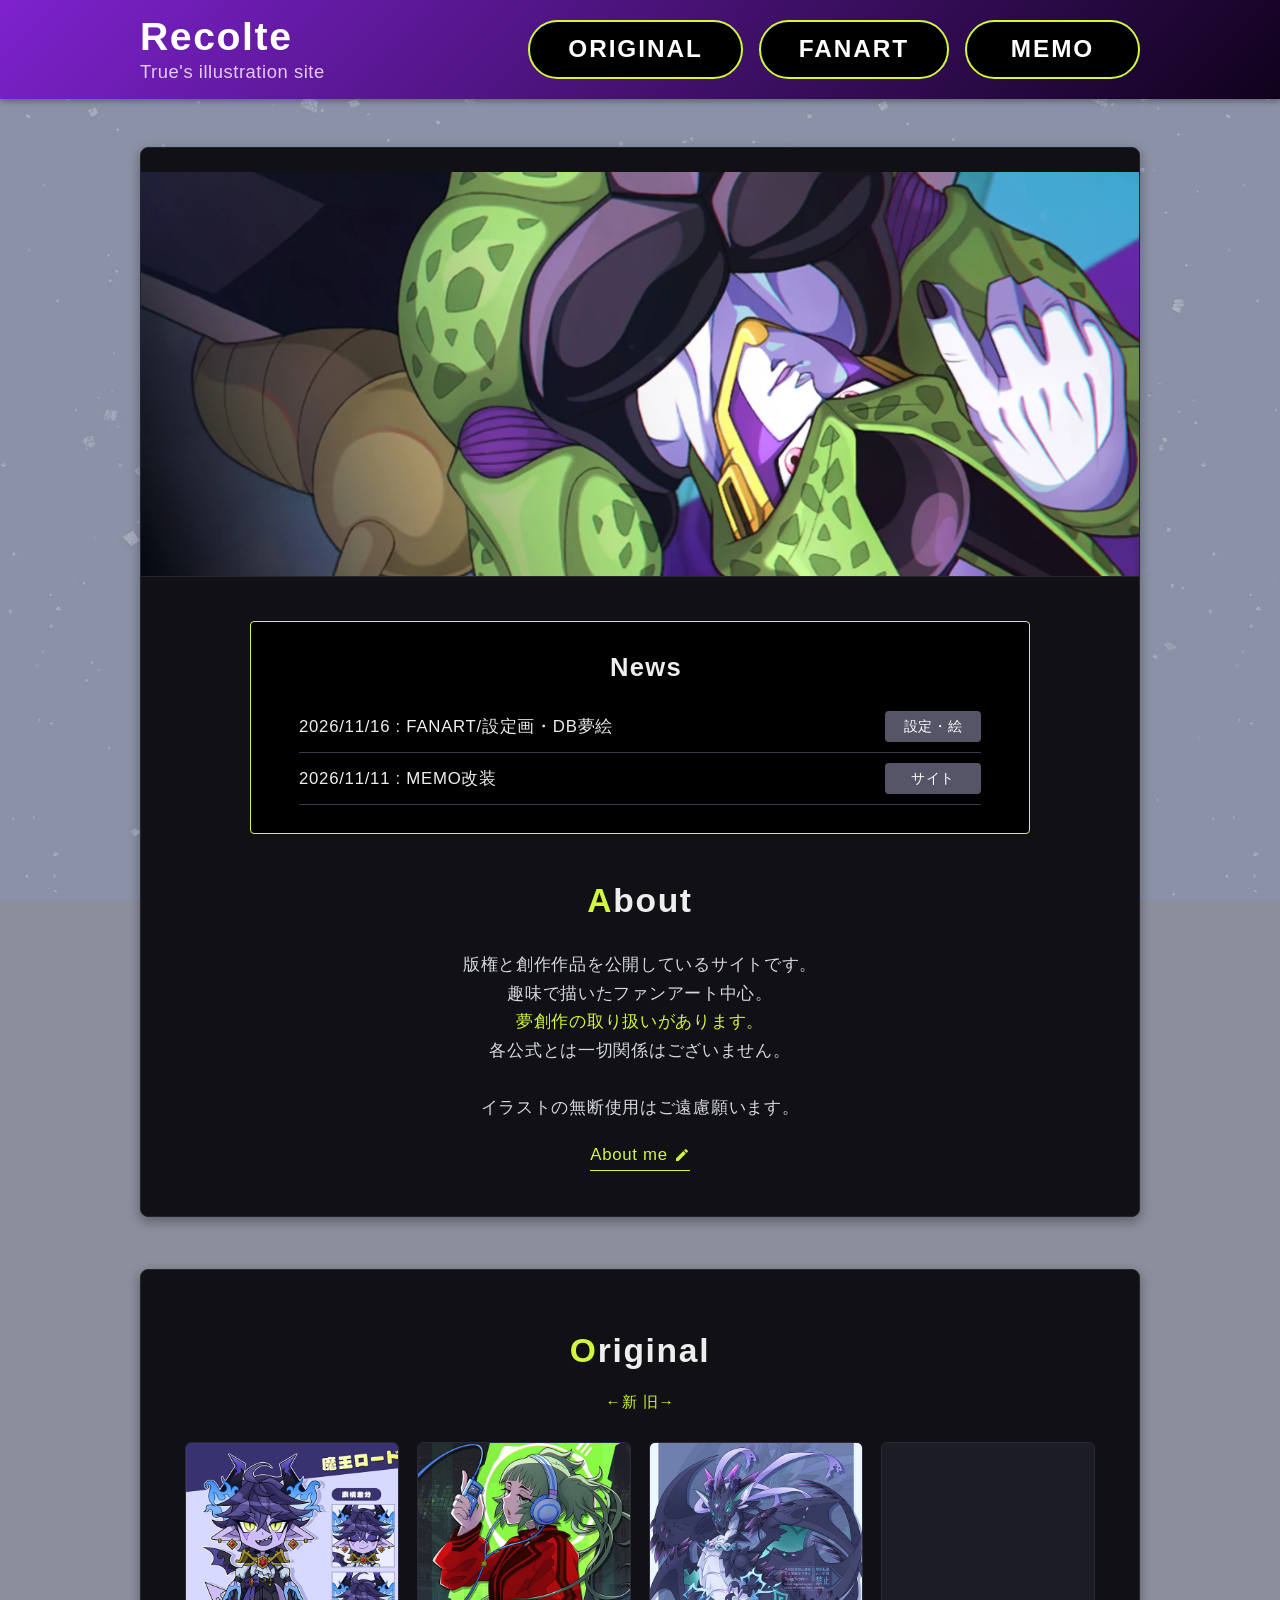
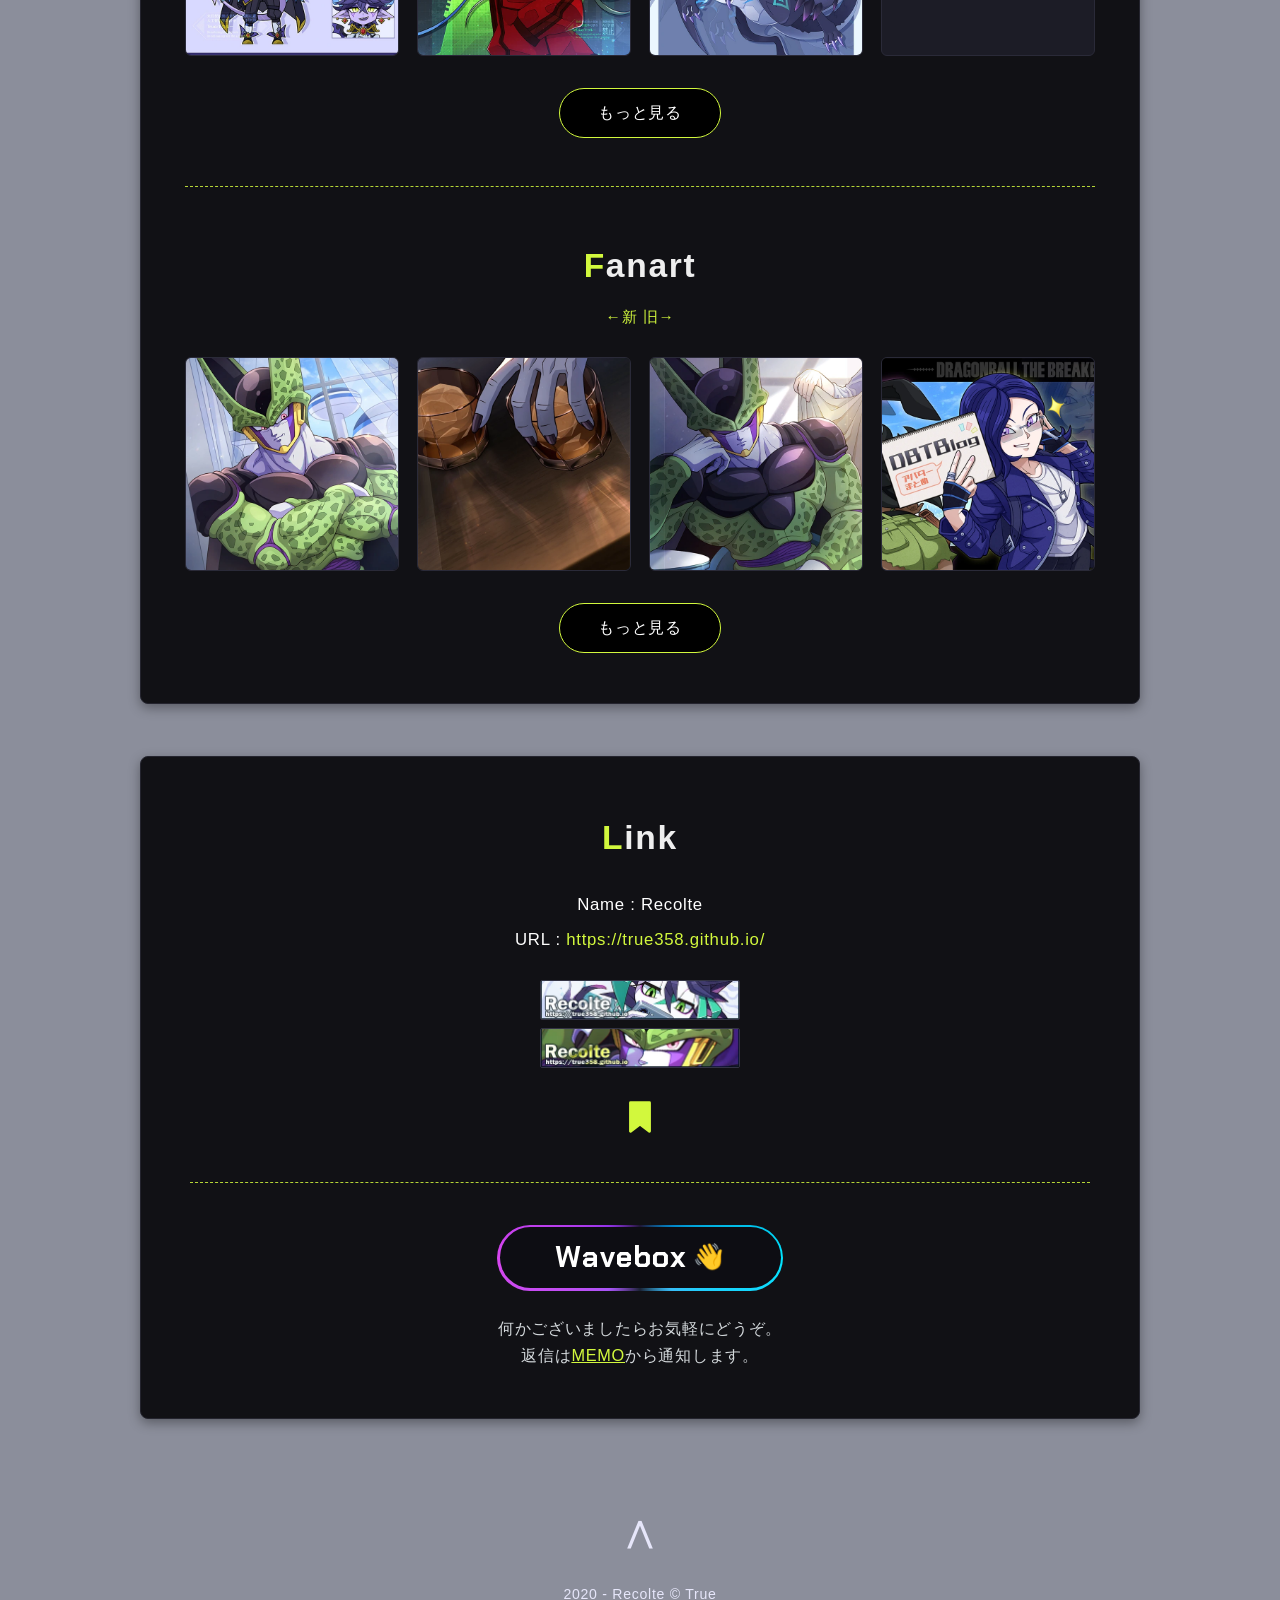
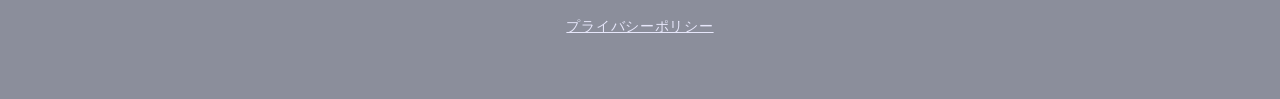
==== commit 177d59ba: "PC版UIの追加" ====
--- a/index.html
+++ b/index.html
@@ -13,10 +13,10 @@
   <link rel="icon" href="images/favicon.png" type="image/png">
   <link rel="apple-touch-icon" href="images/apple-touch-icon.png">
 
-  <!-- Waveboxボタン文字専用フォント -->
+  <!-- Waveboxボタン＆サイド装飾用フォント -->
   <link rel="preconnect" href="https://fonts.googleapis.com">
   <link rel="preconnect" href="https://fonts.gstatic.com" crossorigin>
-  <link href="https://fonts.googleapis.com/css2?family=Chakra+Petch:wght@700&display=swap" rel="stylesheet">
+  <link href="https://fonts.googleapis.com/css2?family=Chakra+Petch:wght@600;700&display=swap" rel="stylesheet">
 
   <!-- タップエフェクト用外部CSS -->
   <link rel="stylesheet" href="css/effect.css">
@@ -251,6 +251,188 @@
       }
     }
 
+    /* --- PC大画面専用：左右サイドUI（ページ端配置・大きめサイズ維持） --- */
+    .pc-side-deco,
+    .pc-side-nav {
+      display: none;
+    }
+
+    @media (min-width: 1380px) {
+      /* 左サイド：縦書き英字タイポ＋スクロール進捗バー */
+      .pc-side-deco {
+        position: fixed;
+        top: calc(50% + 40px);
+        left: clamp(20px, 3vw, 64px);
+        transform: translateY(-50%);
+        z-index: 40;
+        display: flex;
+        flex-direction: column;
+        align-items: center;
+        gap: 16px;
+        pointer-events: none;
+        user-select: none;
+        opacity: 0;
+        transition: opacity 0.8s ease 0.2s;
+      }
+
+      .pc-side-deco.is-visible {
+        opacity: 1;
+      }
+
+      .side-deco-square {
+        width: 12px;
+        height: 12px;
+        background: var(--accent-green);
+        box-shadow: 0 0 10px rgba(210, 248, 61, 0.7);
+      }
+
+      .side-deco-top-line {
+        width: 2px;
+        height: 44px;
+        background: linear-gradient(180deg, rgba(210, 248, 61, 0.85) 0%, rgba(255, 255, 255, 0.4) 100%);
+      }
+
+      .side-deco-text {
+        writing-mode: vertical-rl;
+        text-orientation: mixed;
+        font-family: "Chakra Petch", "Helvetica Neue", Arial, sans-serif;
+        font-size: 1.12rem;
+        font-weight: 700;
+        letter-spacing: 0.16em;
+        color: rgba(255, 255, 255, 0.92);
+        text-shadow: 0 1px 8px rgba(16, 2, 28, 0.62);
+        line-height: 1;
+      }
+
+      .side-deco-text .side-slash {
+        color: var(--accent-green);
+        margin: 10px 0;
+      }
+
+      .side-deco-track {
+        position: relative;
+        width: 4px;
+        height: 96px;
+        background: rgba(255, 255, 255, 0.28);
+        border-radius: 999px;
+        overflow: hidden;
+        box-shadow: 0 1px 6px rgba(16, 2, 28, 0.38);
+      }
+
+      .side-deco-progress {
+        position: absolute;
+        top: 0;
+        left: 0;
+        width: 100%;
+        height: 100%;
+        background: linear-gradient(180deg, var(--accent-green) 0%, #c084fc 100%);
+        transform-origin: top center;
+        transform: scaleY(0);
+        transition: transform 0.12s linear;
+      }
+
+      /* 右サイド：現在地連動の縦型セクションナビ（文字左・ドット右） */
+      .pc-side-nav {
+        position: fixed;
+        top: calc(50% + 40px);
+        right: clamp(20px, 3vw, 64px);
+        transform: translateY(-50%);
+        z-index: 40;
+        display: flex;
+        flex-direction: column;
+        align-items: flex-end;
+        gap: 26px;
+        user-select: none;
+        opacity: 0;
+        transition: opacity 0.8s ease 0.2s;
+      }
+
+      .pc-side-nav.is-visible {
+        opacity: 1;
+      }
+
+      /* ドット同士を繋ぐガイドライン（14pxドットの中心に揃うよう配置） */
+      .pc-side-nav::before {
+        content: "";
+        position: absolute;
+        top: 12px;
+        bottom: 12px;
+        right: 6px;
+        width: 2px;
+        background: linear-gradient(
+          180deg,
+          rgba(255, 255, 255, 0.16) 0%,
+          rgba(255, 255, 255, 0.48) 50%,
+          rgba(255, 255, 255, 0.16) 100%
+        );
+        pointer-events: none;
+      }
+
+      .side-nav-link {
+        position: relative;
+        display: inline-flex;
+        align-items: center;
+        gap: 16px;
+        padding: 4px 0;
+        color: rgba(244, 244, 255, 0.82);
+        transition: color 0.25s ease, transform 0.25s ease;
+      }
+
+      .side-nav-label {
+        font-family: "Chakra Petch", "Helvetica Neue", Arial, sans-serif;
+        font-size: 1.1rem;
+        font-weight: 700;
+        letter-spacing: 0.14em;
+        line-height: 1;
+        text-shadow: 0 1px 8px rgba(16, 2, 28, 0.62);
+        transition: color 0.25s ease, transform 0.25s ease;
+      }
+
+      .side-nav-dot {
+        width: 14px;
+        height: 14px;
+        border-radius: 50%;
+        background: #181824;
+        border: 2px solid rgba(255, 255, 255, 0.84);
+        box-shadow: 0 1px 6px rgba(16, 2, 28, 0.48);
+        transition: all 0.25s ease;
+        flex-shrink: 0;
+      }
+
+      .side-nav-link:hover {
+        color: #ffffff;
+        opacity: 1;
+      }
+
+      .side-nav-link:hover .side-nav-label {
+        transform: translateX(-4px);
+      }
+
+      .side-nav-link:hover .side-nav-dot {
+        border-color: var(--accent-green);
+        background: rgba(210, 248, 61, 0.35);
+      }
+
+      /* 現在表示中のセクション状態 */
+      .side-nav-link.is-active {
+        color: var(--accent-green);
+      }
+
+      .side-nav-link.is-active .side-nav-label {
+        color: var(--accent-green);
+        text-shadow: 0 0 10px rgba(210, 248, 61, 0.52), 0 1px 8px rgba(16, 2, 28, 0.78);
+        transform: translateX(-4px);
+      }
+
+      .side-nav-link.is-active .side-nav-dot {
+        border-radius: 2px;
+        transform: rotate(45deg) scale(1.1);
+        background: var(--accent-green);
+        border-color: #10021c;
+        box-shadow: 0 0 10px rgba(210, 248, 61, 0.8);
+      }
+    }
+
     /* --- メインコンテナ --- */
     .main-wrapper {
       max-width: var(--board-width);
@@ -328,10 +510,17 @@
     @media (prefers-reduced-motion: reduce) {
       .hero-banner img,
       .hero-fade-item,
-      .scroll-fade {
+      .scroll-fade,
+      .pc-side-deco,
+      .pc-side-nav {
         opacity: 1;
         transform: none;
         transition: none;
+      }
+
+      .pc-side-deco,
+      .pc-side-nav {
+        transform: translateY(-50%);
       }
     }
 
@@ -1153,6 +1342,42 @@
   </style>
 </head>
 <body>
+
+  <!-- PC大画面専用：左サイド装飾（縦書き英字タイポ＋スクロールゲージ） -->
+  <aside class="pc-side-deco" id="pcSideDeco" aria-hidden="true">
+    <span class="side-deco-square"></span>
+    <span class="side-deco-top-line"></span>
+    <div class="side-deco-text">
+      RECOLTE<span class="side-slash">//</span>TRUE'S ILLUSTRATION SITE
+    </div>
+    <div class="side-deco-track">
+      <div class="side-deco-progress" id="sideScrollProgress"></div>
+    </div>
+  </aside>
+
+  <!-- PC大画面専用：右サイド縦型ナビ（現在地連動・文字左＆ドット右） -->
+  <nav class="pc-side-nav" id="pcSideNav" aria-label="ページ内ナビゲーション">
+    <a href="#" class="side-nav-link is-active" data-section="top">
+      <span class="side-nav-label">TOP</span>
+      <span class="side-nav-dot"></span>
+    </a>
+    <a href="#about" class="side-nav-link" data-section="about">
+      <span class="side-nav-label">ABOUT</span>
+      <span class="side-nav-dot"></span>
+    </a>
+    <a href="#original" class="side-nav-link" data-section="original">
+      <span class="side-nav-label">ORIGINAL</span>
+      <span class="side-nav-dot"></span>
+    </a>
+    <a href="#fanart" class="side-nav-link" data-section="fanart">
+      <span class="side-nav-label">FANART</span>
+      <span class="side-nav-dot"></span>
+    </a>
+    <a href="#link" class="side-nav-link" data-section="link">
+      <span class="side-nav-label">LINK</span>
+      <span class="side-nav-dot"></span>
+    </a>
+  </nav>
 
   <!-- ヘッダー -->
   <header id="siteHeader">
@@ -1424,9 +1649,11 @@
 
   <!-- スクリプト -->
   <script>
-    // hero画像 → News・About同時フェードイン演出
+    // hero画像 → News・About同時フェードイン ＋ PCサイド装飾フェードイン
     const heroImg = document.querySelector('.hero-banner img');
     const heroFadeItems = document.querySelectorAll('.hero-fade-item');
+    const pcSideDeco = document.getElementById('pcSideDeco');
+    const pcSideNav = document.getElementById('pcSideNav');
     let heroRevealed = false;
 
     const revealHeroSequence = () => {
@@ -1436,6 +1663,8 @@
         requestAnimationFrame(() => {
           if (heroImg) heroImg.classList.add('is-visible');
           heroFadeItems.forEach(el => el.classList.add('is-visible'));
+          if (pcSideDeco) pcSideDeco.classList.add('is-visible');
+          if (pcSideNav) pcSideNav.classList.add('is-visible');
         });
       });
     };
@@ -1451,6 +1680,62 @@
     } else {
       revealHeroSequence();
     }
+
+    // PCサイド装飾：スクロール進捗バー ＆ 右サイドナビ現在地追従
+    const sideScrollProgress = document.getElementById('sideScrollProgress');
+    const sideNavLinks = document.querySelectorAll('.side-nav-link');
+    const trackedSections = ['about', 'original', 'fanart', 'link']
+      .map(id => ({ id, el: document.getElementById(id) }))
+      .filter(item => item.el);
+
+    const topSideLink = document.querySelector('.side-nav-link[data-section="top"]');
+    if (topSideLink) {
+      topSideLink.addEventListener('click', (e) => {
+        e.preventDefault();
+        window.scrollTo({ top: 0, behavior: 'smooth' });
+      });
+    }
+
+    let sideTicking = false;
+    function updateSideUI() {
+      const scrollY = window.scrollY;
+      const docHeight = document.documentElement.scrollHeight - window.innerHeight;
+      const ratio = docHeight > 0 ? Math.min(Math.max(scrollY / docHeight, 0), 1) : 0;
+
+      if (sideScrollProgress) {
+        sideScrollProgress.style.transform = `scaleY(${ratio})`;
+      }
+
+      // 現在表示中のセクションを判定
+      let activeId = 'top';
+      if (docHeight > 0 && scrollY >= docHeight - 40) {
+        activeId = 'link';
+      } else if (scrollY > 140) {
+        const anchorLine = Math.min(window.innerHeight * 0.36, 320);
+        trackedSections.forEach(sec => {
+          const rect = sec.el.getBoundingClientRect();
+          if (rect.top <= anchorLine) {
+            activeId = sec.id;
+          }
+        });
+      }
+
+      sideNavLinks.forEach(link => {
+        link.classList.toggle('is-active', link.dataset.section === activeId);
+      });
+
+      sideTicking = false;
+    }
+
+    window.addEventListener('scroll', () => {
+      if (!sideTicking) {
+        sideTicking = true;
+        requestAnimationFrame(updateSideUI);
+      }
+    }, { passive: true });
+
+    window.addEventListener('resize', updateSideUI, { passive: true });
+    updateSideUI();
 
     // スクロール連動：Original・Fanart・Linkボードのふわっと表示
     const scrollFadeItems = document.querySelectorAll('.scroll-fade');
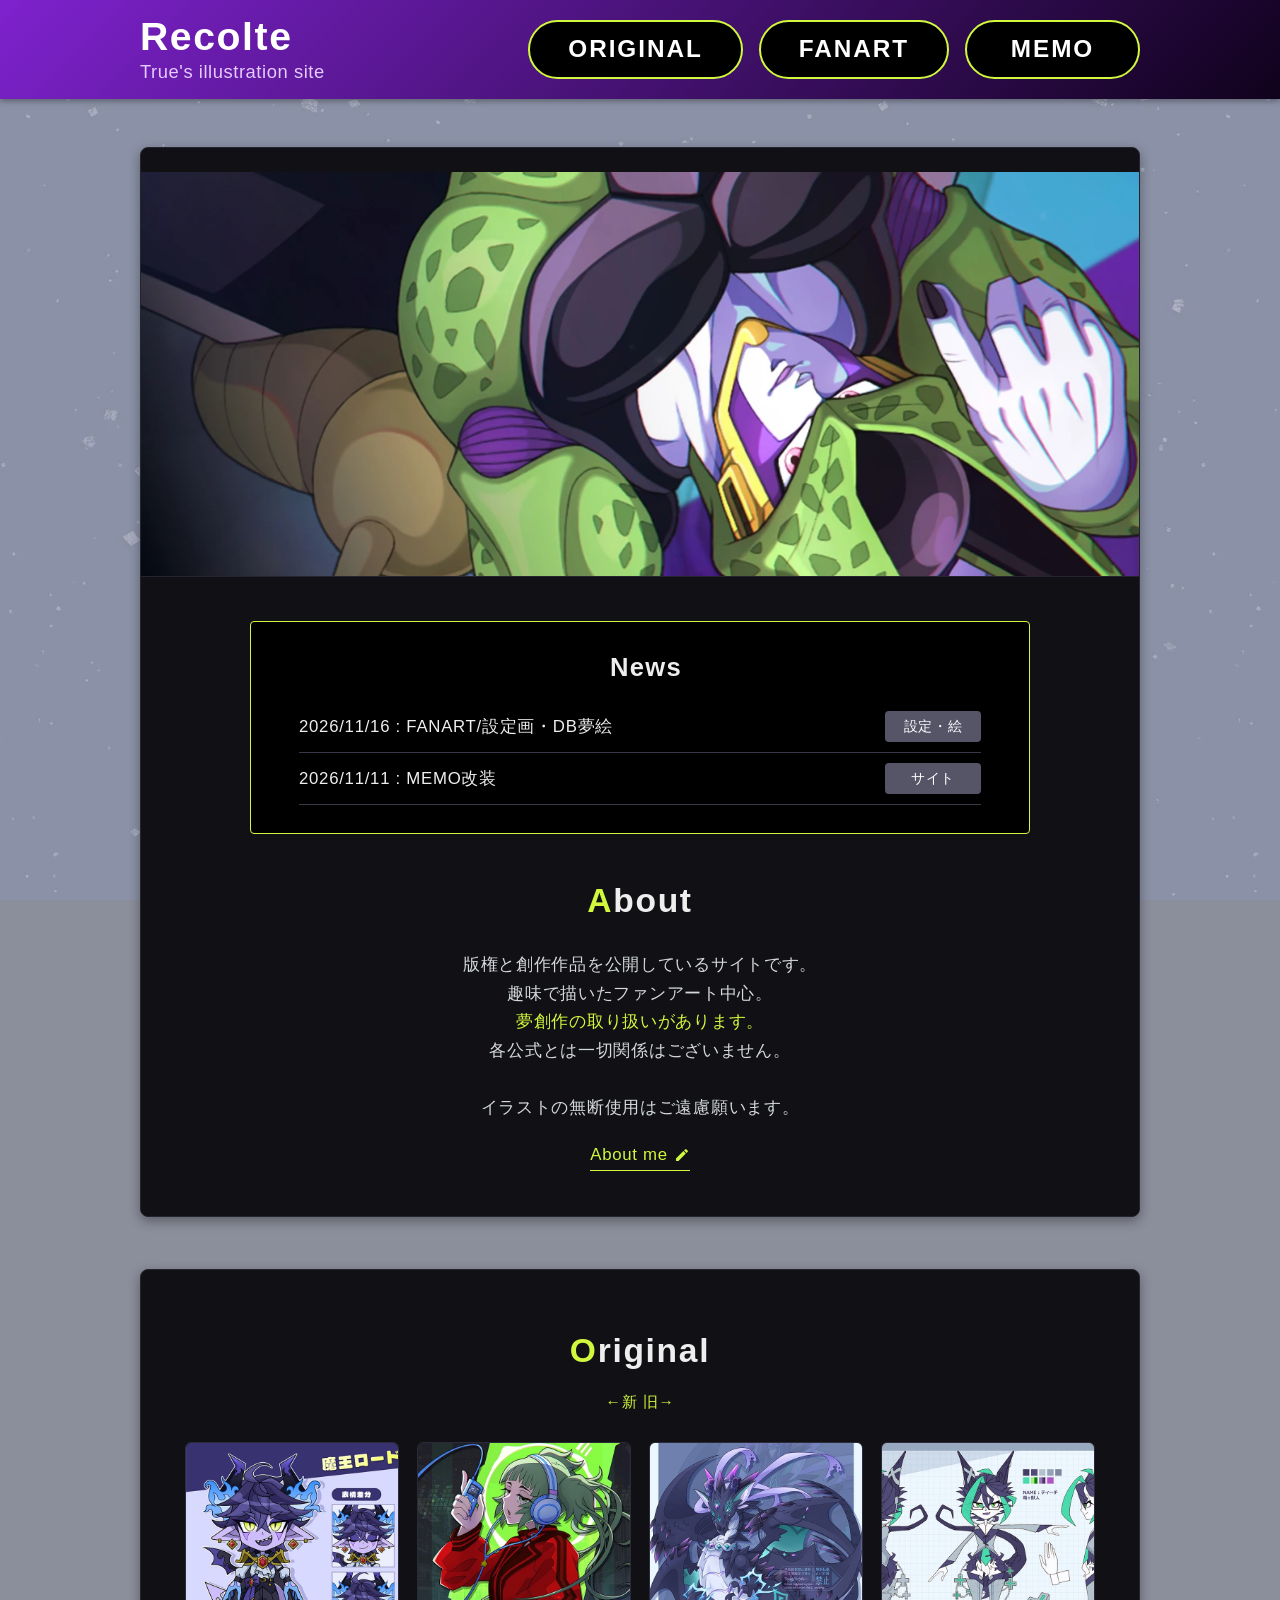
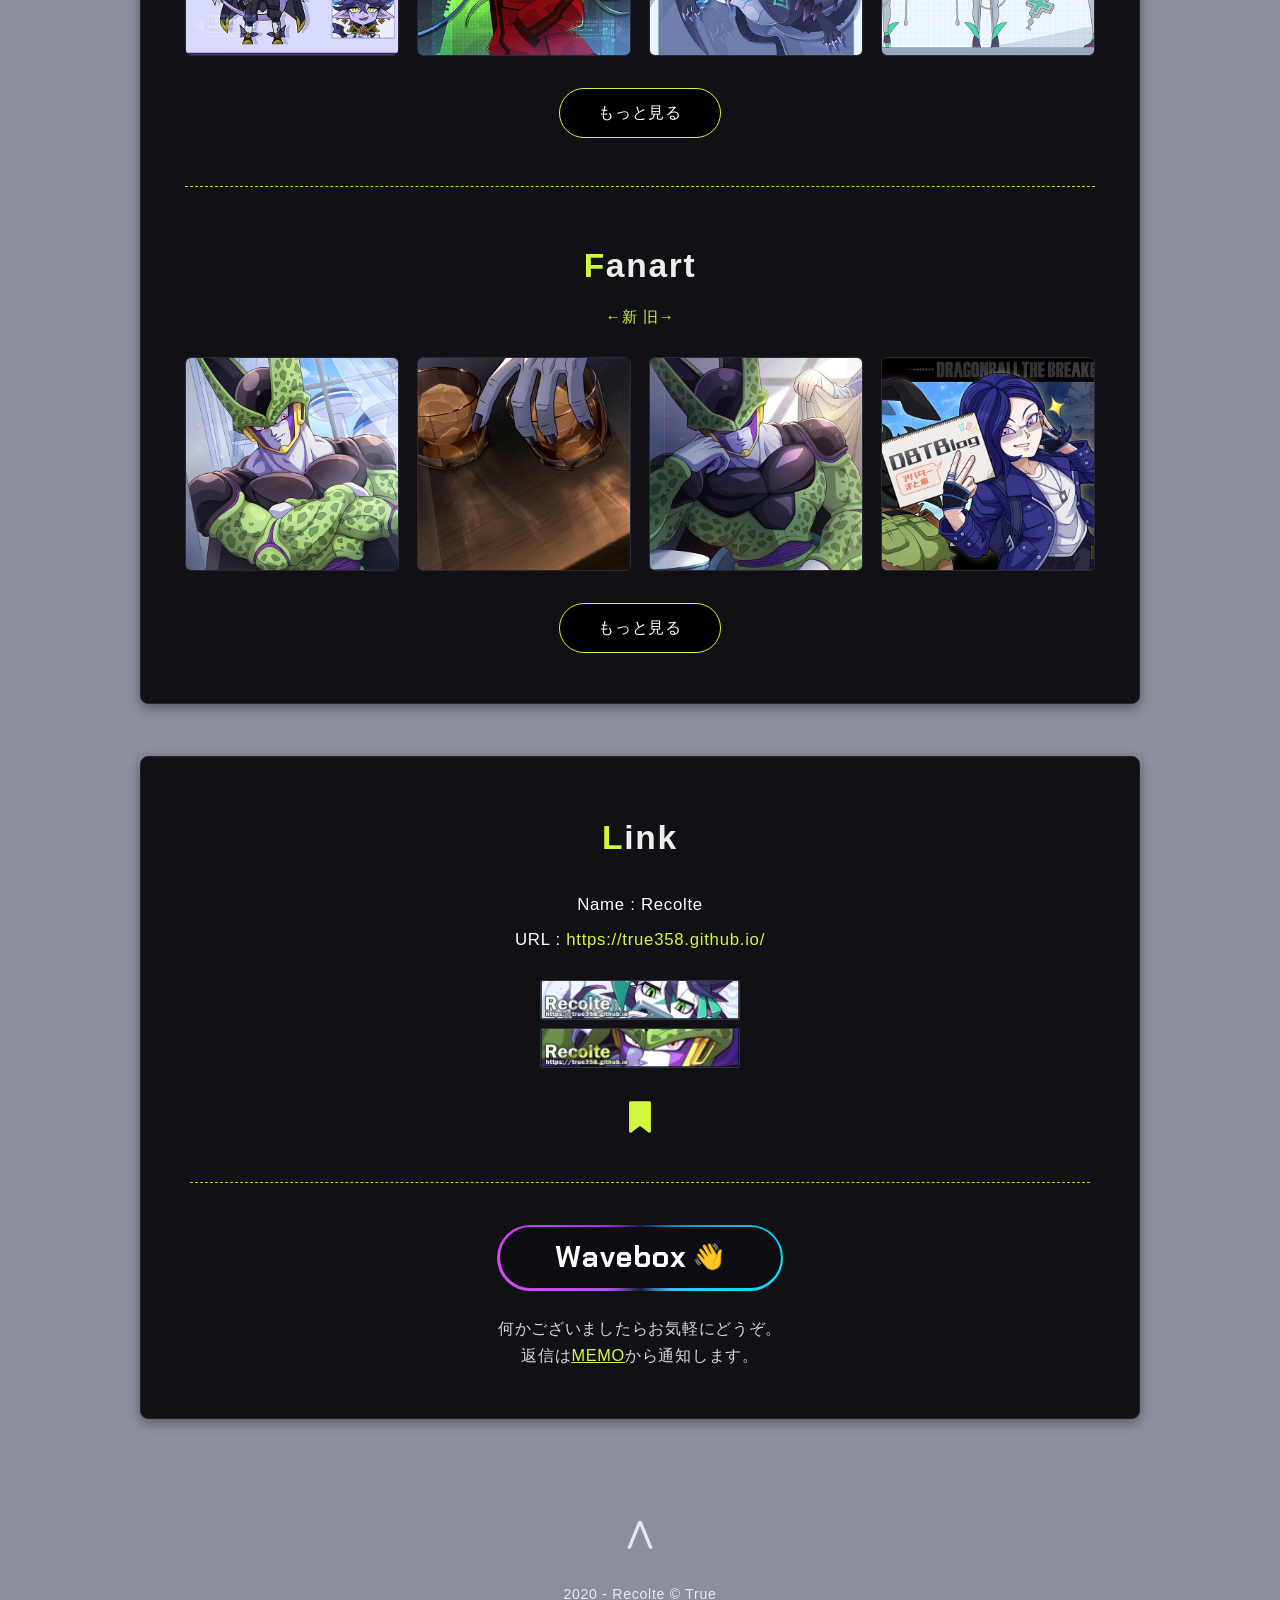
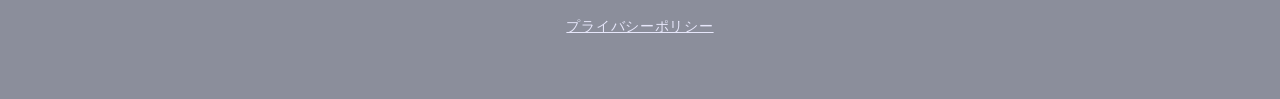
==== commit 4fde7303: "トップUIの調整" ====
--- a/index.html
+++ b/index.html
@@ -251,13 +251,13 @@
       }
     }
 
-    /* --- PC大画面専用：左右サイドUI（ページ端配置・大きめサイズ維持） --- */
+    /* --- PC大画面専用：左右サイドUI（ページ端配置・右ナビ微調整版） --- */
     .pc-side-deco,
     .pc-side-nav {
       display: none;
     }
 
-    @media (min-width: 1380px) {
+    @media (min-width: 1400px) {
       /* 左サイド：縦書き英字タイポ＋スクロール進捗バー */
       .pc-side-deco {
         position: fixed;
@@ -331,7 +331,7 @@
         transition: transform 0.12s linear;
       }
 
-      /* 右サイド：現在地連動の縦型セクションナビ（文字左・ドット右） */
+      /* 右サイド：現在地連動の縦型セクションナビ（文字左・ドット右／絶妙サイズ） */
       .pc-side-nav {
         position: fixed;
         top: calc(50% + 40px);
@@ -341,7 +341,7 @@
         display: flex;
         flex-direction: column;
         align-items: flex-end;
-        gap: 26px;
+        gap: 28px;
         user-select: none;
         opacity: 0;
         transition: opacity 0.8s ease 0.2s;
@@ -355,8 +355,8 @@
       .pc-side-nav::before {
         content: "";
         position: absolute;
-        top: 12px;
-        bottom: 12px;
+        top: 13px;
+        bottom: 13px;
         right: 6px;
         width: 2px;
         background: linear-gradient(
@@ -374,17 +374,17 @@
         align-items: center;
         gap: 16px;
         padding: 4px 0;
-        color: rgba(244, 244, 255, 0.82);
+        color: rgba(244, 244, 255, 0.84);
         transition: color 0.25s ease, transform 0.25s ease;
       }
 
       .side-nav-label {
         font-family: "Chakra Petch", "Helvetica Neue", Arial, sans-serif;
-        font-size: 1.1rem;
+        font-size: 1.22rem;
         font-weight: 700;
         letter-spacing: 0.14em;
         line-height: 1;
-        text-shadow: 0 1px 8px rgba(16, 2, 28, 0.62);
+        text-shadow: 0 1px 8px rgba(16, 2, 28, 0.65);
         transition: color 0.25s ease, transform 0.25s ease;
       }
 
@@ -393,8 +393,8 @@
         height: 14px;
         border-radius: 50%;
         background: #181824;
-        border: 2px solid rgba(255, 255, 255, 0.84);
-        box-shadow: 0 1px 6px rgba(16, 2, 28, 0.48);
+        border: 2px solid rgba(255, 255, 255, 0.86);
+        box-shadow: 0 1px 7px rgba(16, 2, 28, 0.5);
         transition: all 0.25s ease;
         flex-shrink: 0;
       }
@@ -420,7 +420,7 @@
 
       .side-nav-link.is-active .side-nav-label {
         color: var(--accent-green);
-        text-shadow: 0 0 10px rgba(210, 248, 61, 0.52), 0 1px 8px rgba(16, 2, 28, 0.78);
+        text-shadow: 0 0 11px rgba(210, 248, 61, 0.54), 0 1px 8px rgba(16, 2, 28, 0.8);
         transform: translateX(-4px);
       }
 
@@ -429,7 +429,7 @@
         transform: rotate(45deg) scale(1.1);
         background: var(--accent-green);
         border-color: #10021c;
-        box-shadow: 0 0 10px rgba(210, 248, 61, 0.8);
+        box-shadow: 0 0 11px rgba(210, 248, 61, 0.82);
       }
     }
 
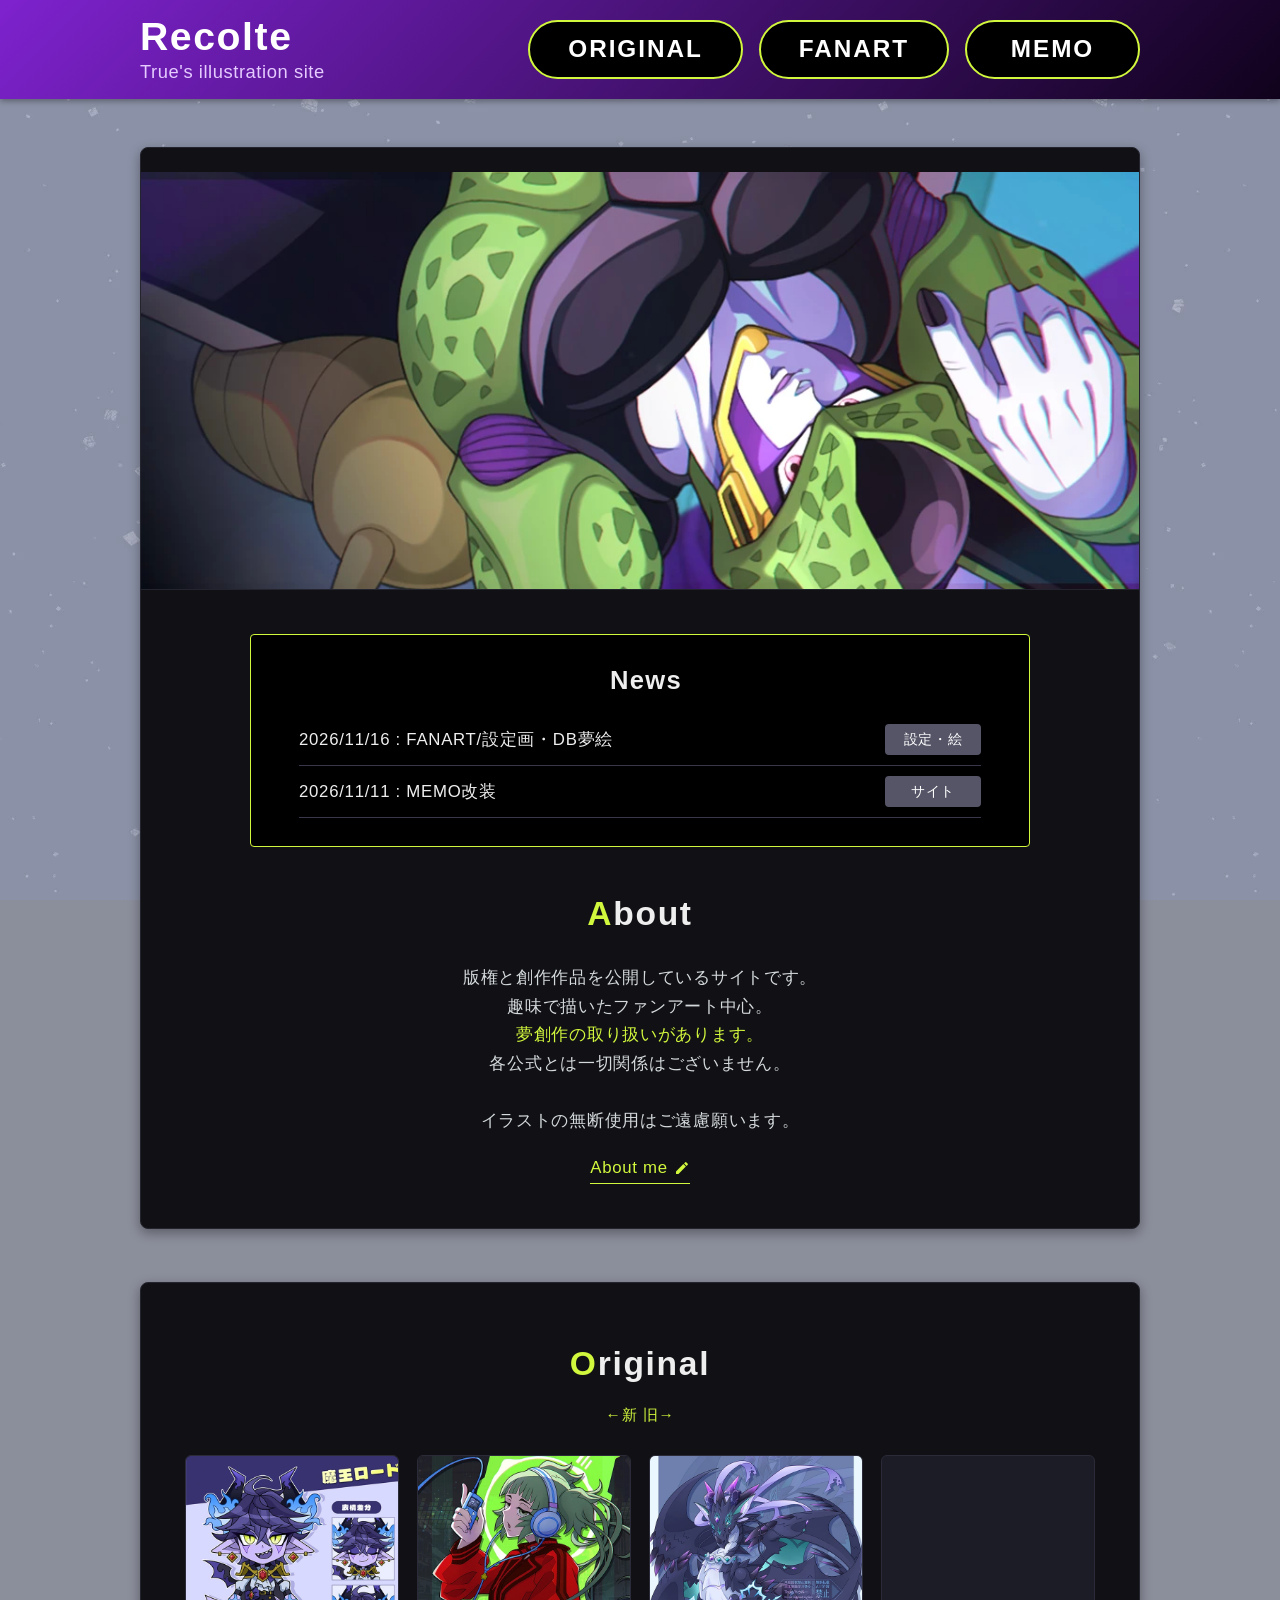
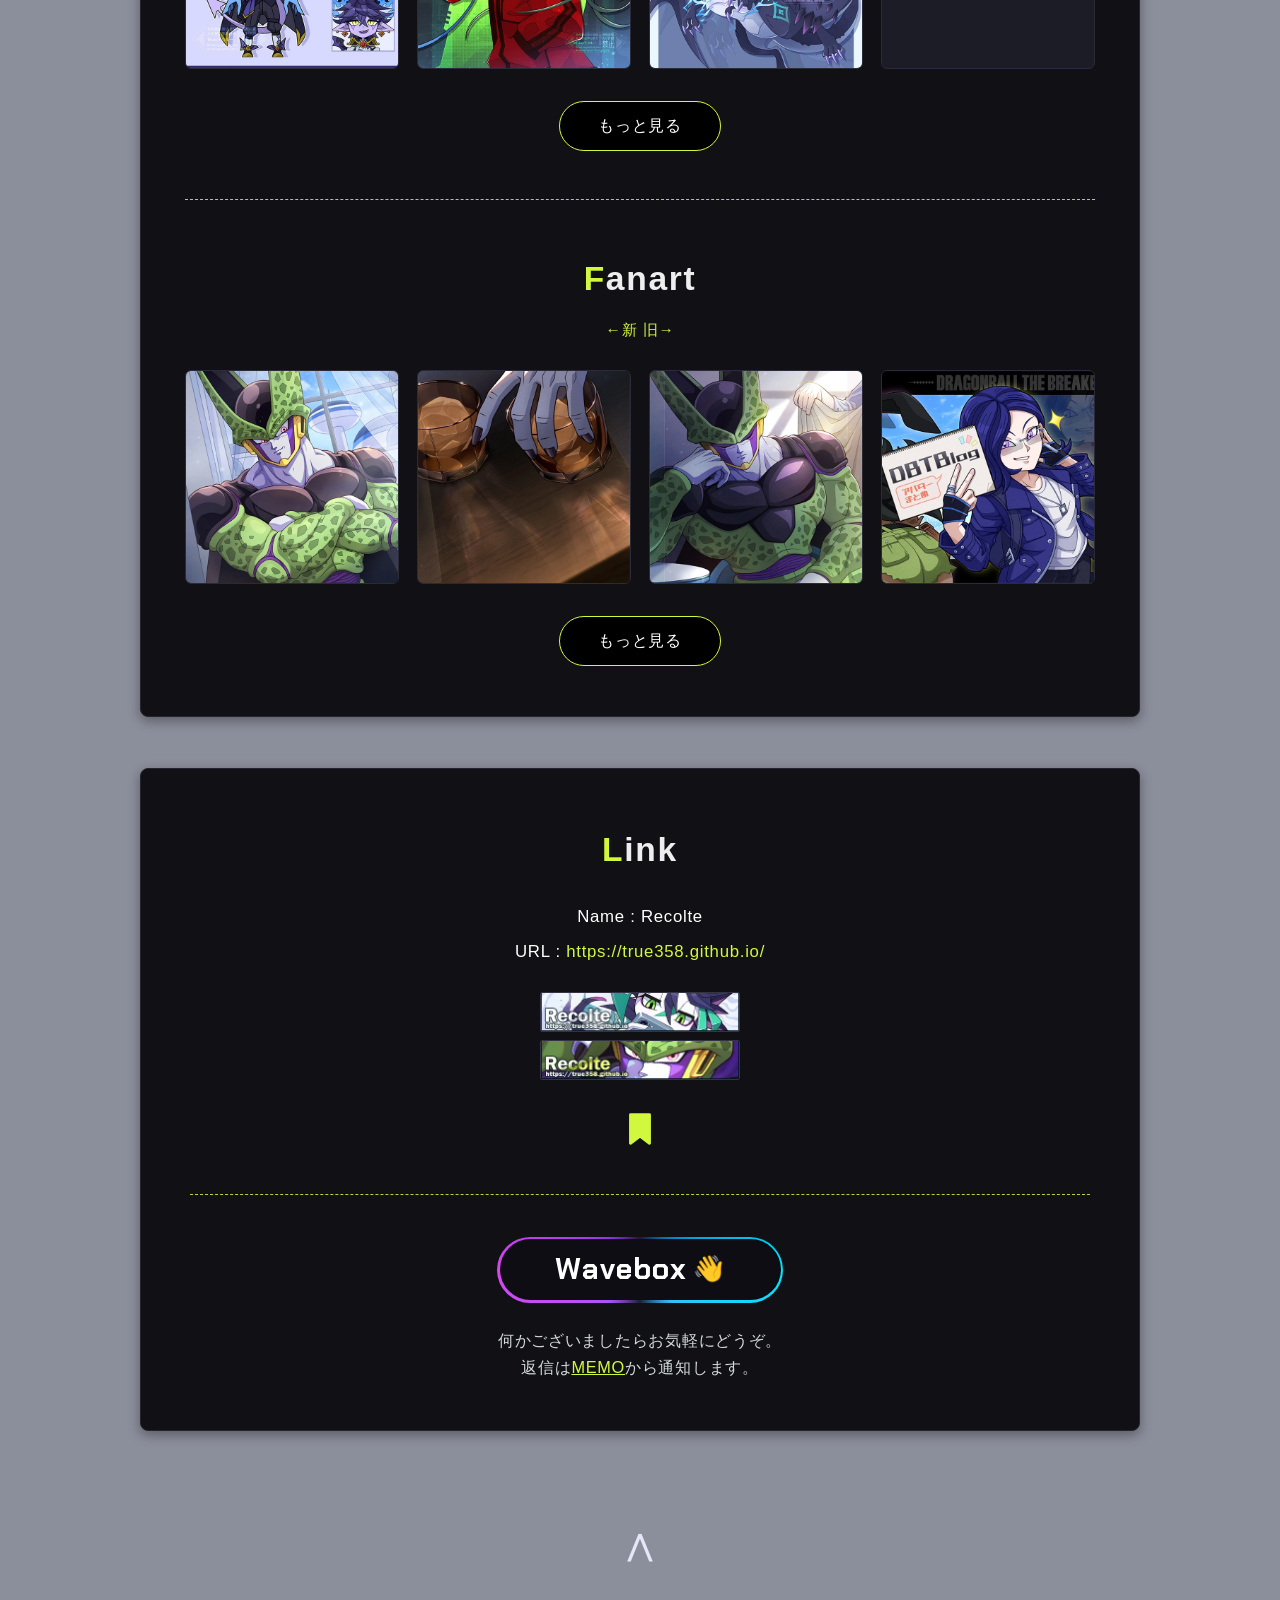
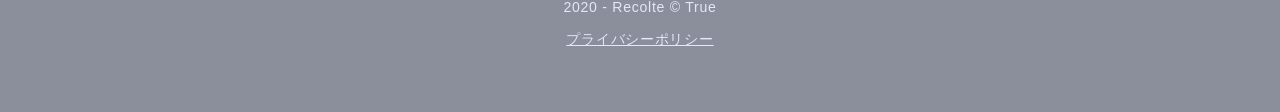
==== commit 75872c46: "hero画像の調整" ====
--- a/index.html
+++ b/index.html
@@ -452,13 +452,15 @@
       padding: 50px 44px;
     }
 
-    /* hero画像の上にスペースを設ける */
+    /* hero画像の上にスペースを設ける（ボード間隔は全ボード均一） */
     .site-board.hero-board {
       padding: 24px 0 0 0;
     }
 
+    /* ★PC・スマホ共通：hero画像を縦にごく僅かだけ広げて次ボードのチラ見えを防止★ */
     .hero-banner {
       width: 100%;
+      aspect-ratio: 23.9 / 10; /* 23/10で少し縦長、23.5/10でさらに控えめ */
       background: #1a1a24;
       border-bottom: 1px solid var(--border-color);
       overflow: hidden;
@@ -467,7 +469,9 @@
     /* ★hero画像：読み込み後にふわっとフェードイン＋極小ズームアウト★ */
     .hero-banner img {
       width: 100%;
-      height: auto;
+      height: 100%;
+      object-fit: cover;
+      object-position: center;
       display: block;
       opacity: 0;
       transform: scale(1.03);
